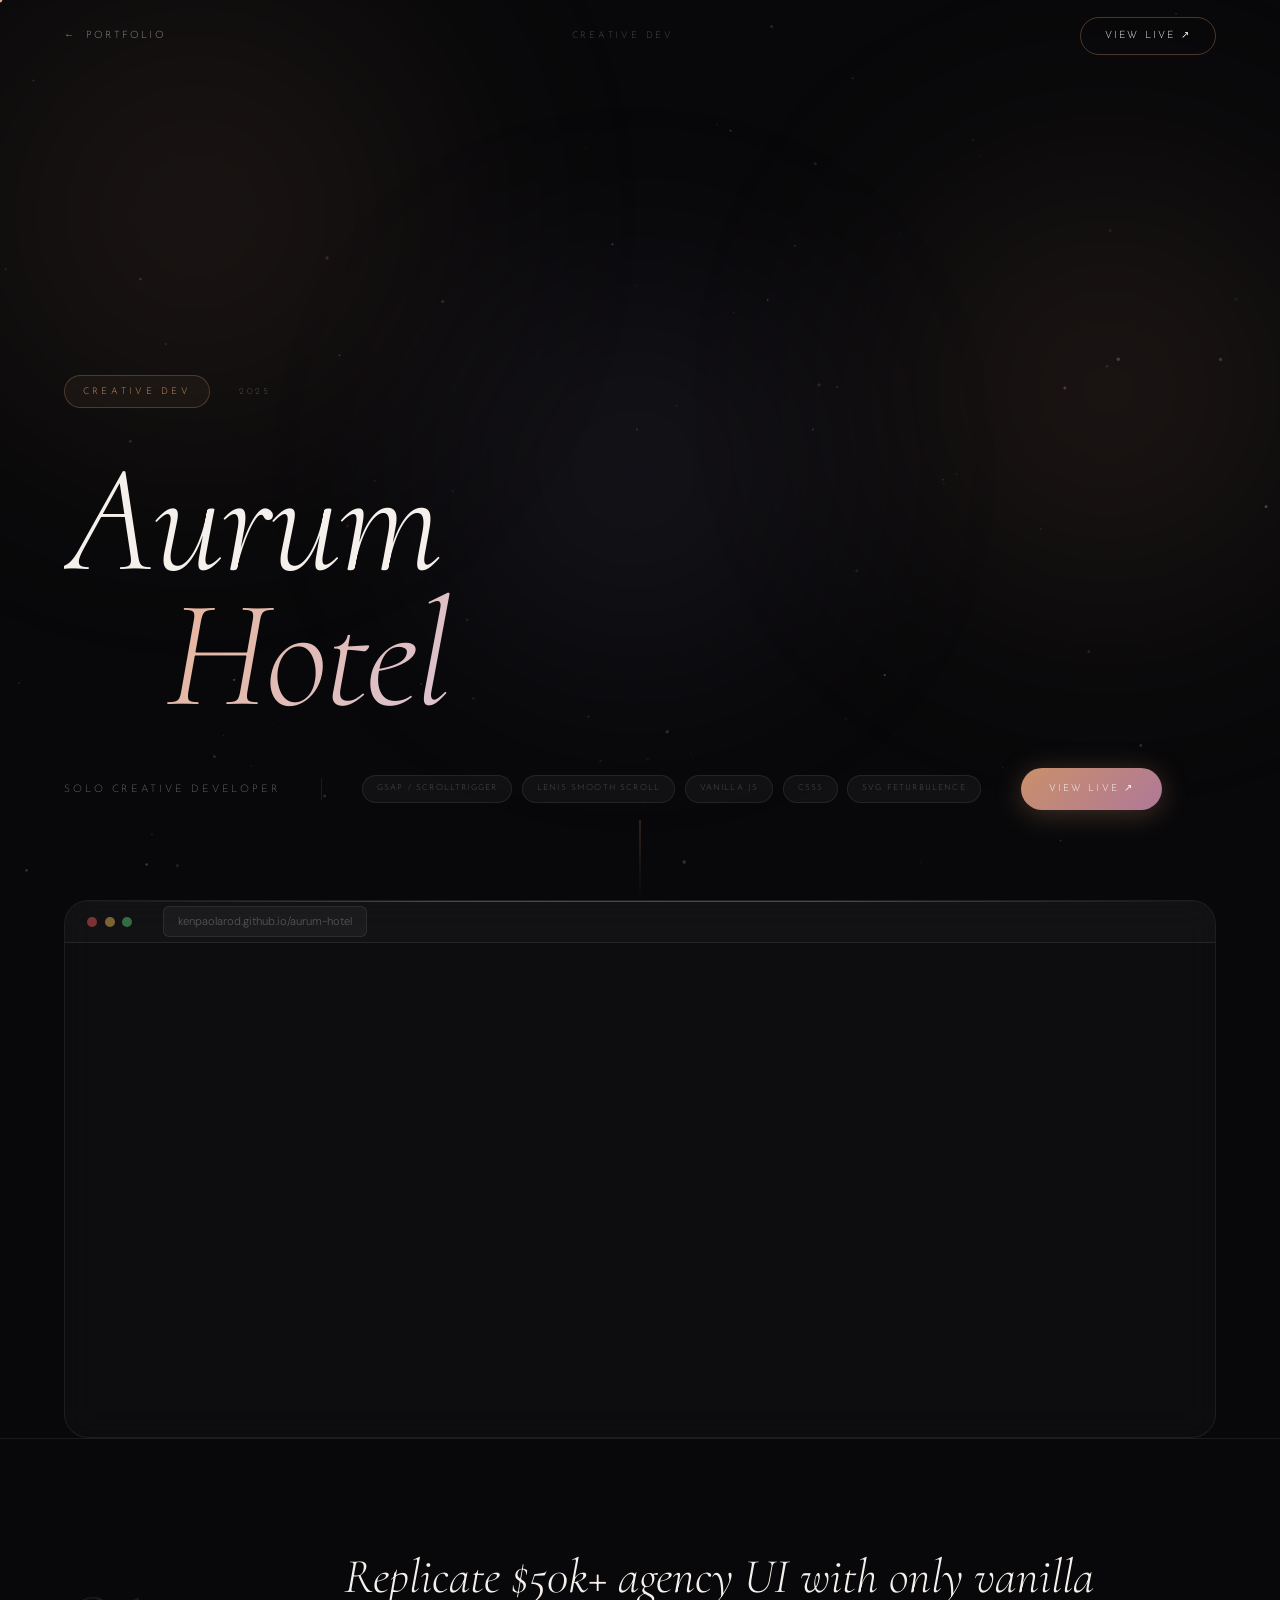
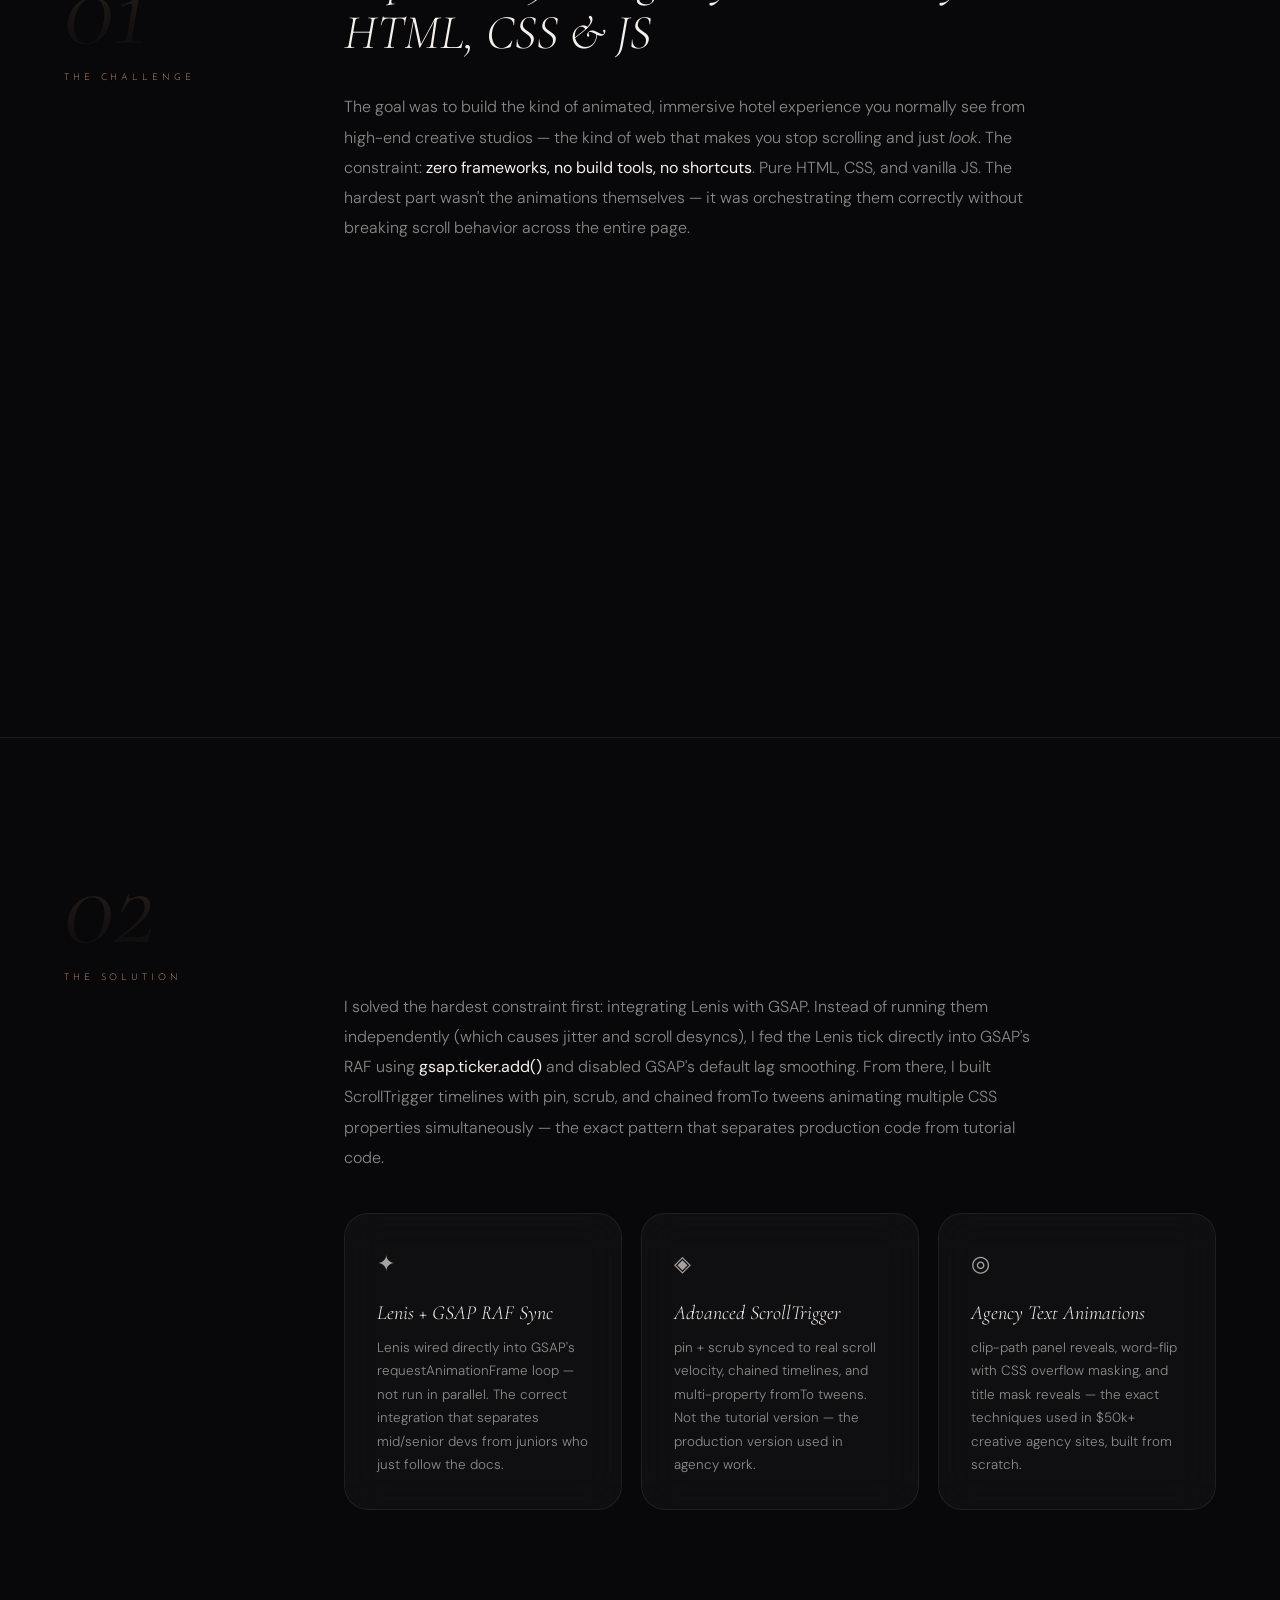
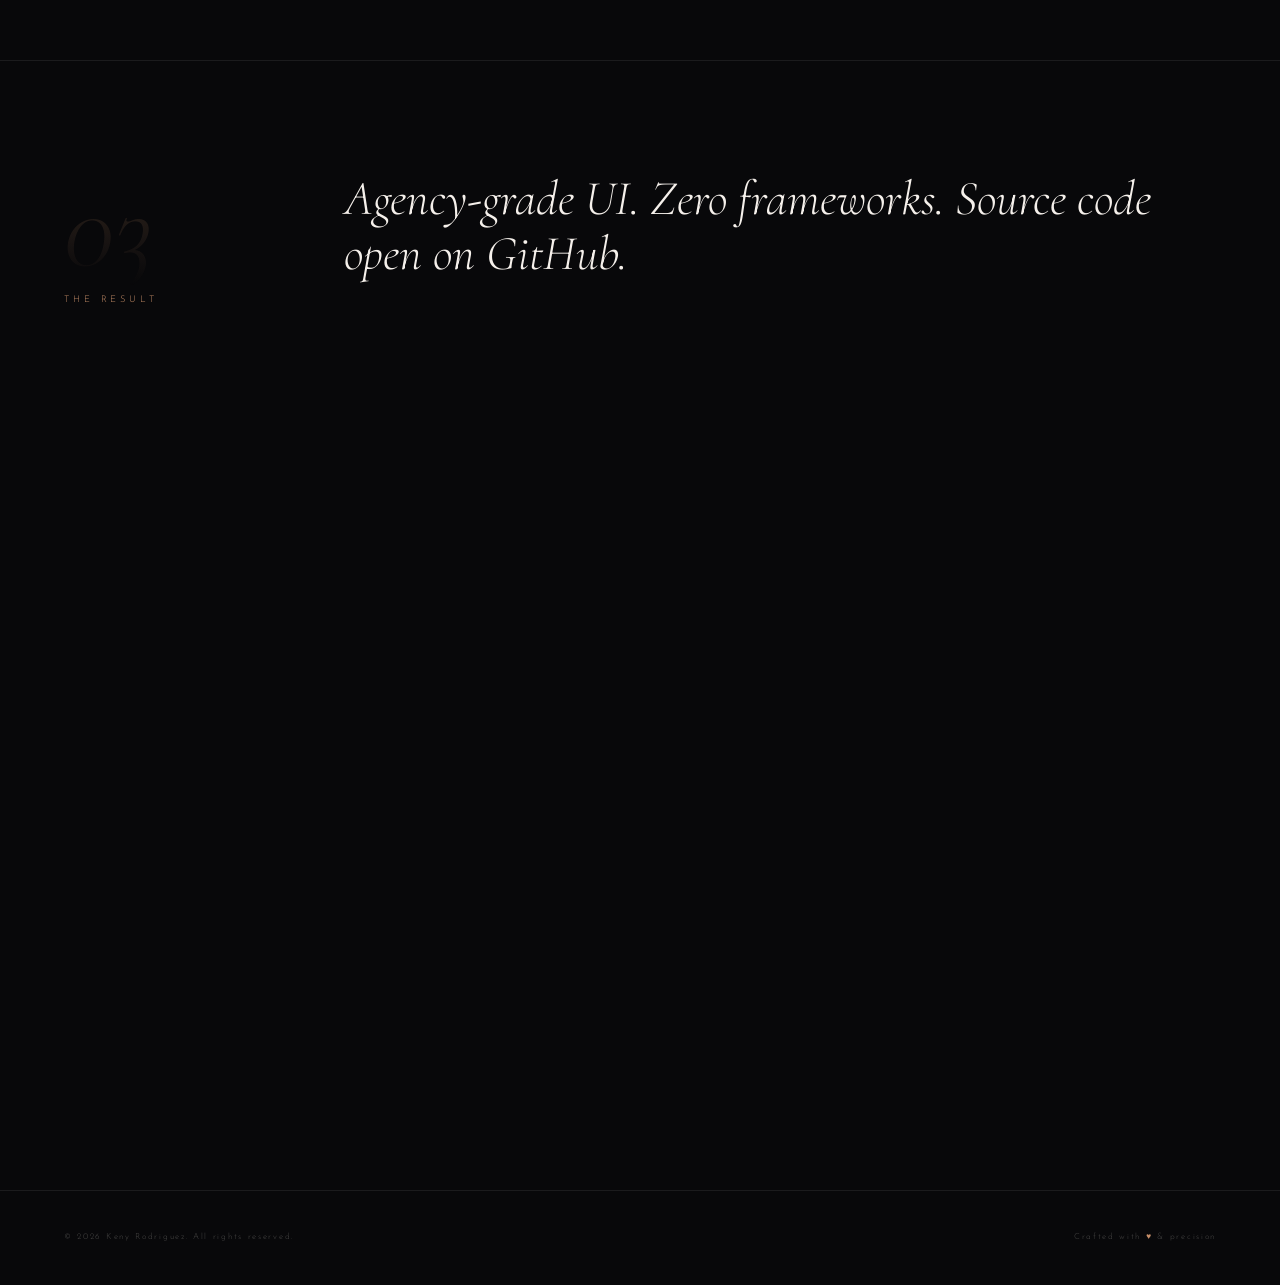
==== project.html @ df0fa55d "Initial commit" ====
<!DOCTYPE html>
<html lang="en">
<head>
  <meta charset="UTF-8" />
  <meta name="viewport" content="width=device-width, initial-scale=1.0" />
  <title>Case Study — Keny Rodriguez</title>
  <link rel="preconnect" href="https://fonts.googleapis.com" />
  <link rel="preconnect" href="https://fonts.gstatic.com" crossorigin />
  <link href="https://fonts.googleapis.com/css2?family=Cormorant:ital,wght@0,300;0,400;1,300;1,400;1,500;1,600&family=Josefin+Sans:wght@100;200;300;400;600&family=DM+Sans:ital,opsz,wght@0,9..40,300;0,9..40,400;0,9..40,500;1,9..40,300&display=swap" rel="stylesheet" />
  <style>
    /* ─── TOKENS ─── */
    :root {
      --bg:           #08080A;
      --bg-2:         #0E0E11;
      --surface:      rgba(255,255,255,0.04);
      --border:       rgba(255,255,255,0.08);
      --border-gold:  rgba(201,144,106,0.35);
      --border-lav:   rgba(184,169,217,0.25);
      --rose:         #C9906A;
      --rose-light:   #E8B49A;
      --lavender:     #B8A9D9;
      --lavender-light:#D4CCEF;
      --ivory:        #FAF7F4;
      --text-1:       #F5F0EB;
      --text-2:       rgba(245,240,235,0.55);
      --text-3:       rgba(245,240,235,0.28);
      --f-display:    'Cormorant', serif;
      --f-ui:         'Josefin Sans', sans-serif;
      --f-body:       'DM Sans', sans-serif;
      --ease:         cubic-bezier(0.25, 0.46, 0.45, 0.94);
      --ease-out:     cubic-bezier(0.22, 1, 0.36, 1);
      --radius-md:    16px;
      --radius-lg:    24px;
      --radius-xl:    40px;
      /* overridden per project by JS */
      --accent:       #C9906A;
      --accent-rgb:   201,144,106;
    }

    /* ─── RESET ─── */
    *, *::before, *::after { margin:0; padding:0; box-sizing:border-box; }
    html { scroll-behavior:smooth; scroll-padding-top:80px; }
    body {
      background: var(--bg); color: var(--text-1);
      font-family: var(--f-body); font-weight: 300;
      line-height: 1.65; overflow-x: hidden; cursor: none;
    }
    ::selection { background: rgba(var(--accent-rgb),0.25); color: var(--ivory); }

    /* ─── CURSOR ─── */
    @media (max-width:768px) { body { cursor:auto; } #cursorTrail { display:none; } }

    /* ─── AURORA ─── */
    .aurora { position:fixed; inset:0; z-index:0; pointer-events:none; overflow:hidden; }
    .blob { position:absolute; border-radius:50%; filter:blur(130px); opacity:0.28; will-change:transform; }
    .blob-1 { width:700px; height:700px; top:-15%; left:-12%; animation:float1 28s ease-in-out infinite; }
    .blob-2 { width:600px; height:600px; top:10%; right:-10%; opacity:0.2; animation:float2 34s ease-in-out infinite; }
    .blob-3 { width:500px; height:500px; bottom:20%; left:30%; opacity:0.18; animation:float3 22s ease-in-out infinite; }
    @keyframes float1 { 0%,100%{transform:translate(0,0) scale(1)} 33%{transform:translate(60px,-80px) scale(1.08)} 66%{transform:translate(-40px,55px) scale(0.94)} }
    @keyframes float2 { 0%,100%{transform:translate(0,0) scale(1)} 40%{transform:translate(-70px,45px) scale(1.1)} 70%{transform:translate(45px,-60px) scale(0.97)} }
    @keyframes float3 { 0%,100%{transform:translate(0,0) scale(1)} 50%{transform:translate(55px,70px) scale(1.05)} }

    /* ─── PARTICLES ─── */
    #pcv { position:fixed; inset:0; z-index:1; pointer-events:none; }

    /* ─── NAV ─── */
    nav {
      position:fixed; top:0; left:0; right:0; z-index:900;
      padding:0 5%; height:72px;
      display:flex; align-items:center; justify-content:space-between;
      transition:background 0.4s, backdrop-filter 0.4s;
    }
    nav.scrolled {
      background:rgba(8,8,10,0.78); backdrop-filter:blur(22px); -webkit-backdrop-filter:blur(22px);
      border-bottom:1px solid var(--border);
    }
    .nav-back {
      font-family:var(--f-ui); font-size:0.63rem; font-weight:300;
      letter-spacing:0.22em; text-transform:uppercase;
      color:var(--text-2); text-decoration:none;
      display:flex; align-items:center; gap:0.6rem;
      transition:color 0.25s;
    }
    .nav-back:hover { color:var(--text-1); }
    .nav-back::before { content:'←'; transition:transform 0.25s; }
    .nav-back:hover::before { transform:translateX(-4px); }
    .nav-tag { font-family:var(--f-ui); font-size:0.58rem; font-weight:300; letter-spacing:0.3em; text-transform:uppercase; color:var(--text-3); }
    .nav-live {
      font-family:var(--f-ui); font-size:0.63rem; font-weight:300;
      letter-spacing:0.22em; text-transform:uppercase;
      color:var(--text-1); text-decoration:none;
      padding:10px 24px; border:1px solid var(--border-gold); border-radius:40px;
      transition:all 0.25s; background:transparent;
    }
    .nav-live:hover { background:rgba(var(--accent-rgb),0.1); border-color:var(--accent); box-shadow:0 0 24px rgba(var(--accent-rgb),0.2); }

    /* ─── SHARED ─── */
    @keyframes fu { to { opacity:1; transform:translateY(0); } }
    @keyframes su { to { opacity:1; transform:translateY(0); } }
    .reveal { opacity:0; transform:translateY(44px); transition:opacity 0.85s var(--ease-out), transform 0.85s var(--ease-out); }
    .reveal.in { opacity:1; transform:translateY(0); }

    /* ─── PROJECT HERO ─── */
    #proj-hero {
      position:relative; z-index:2;
      min-height:100vh; display:flex; flex-direction:column; justify-content:flex-end;
      padding:140px 5% 90px; overflow:hidden;
    }
    .ph-meta {
      display:flex; align-items:center; gap:1.8rem; margin-bottom:2.8rem;
      opacity:0; transform:translateY(16px);
      animation:fu 0.7s 0.3s var(--ease-out) forwards;
    }
    .ph-tag {
      font-family:var(--f-ui); font-size:0.58rem; font-weight:300;
      letter-spacing:0.35em; text-transform:uppercase; color:var(--accent);
      padding:8px 18px; border:1px solid rgba(var(--accent-rgb),0.3);
      border-radius:40px; background:rgba(var(--accent-rgb),0.06);
    }
    .ph-year { font-family:var(--f-ui); font-size:0.58rem; font-weight:300; letter-spacing:0.3em; text-transform:uppercase; color:var(--text-3); }
    .ph-title {
      font-family:var(--f-display); font-style:italic; font-weight:300;
      font-size:clamp(4rem, 12vw, 11rem); line-height:0.88; letter-spacing:-0.02em;
      overflow:hidden; margin-bottom:2.8rem;
    }
    .ph-tl {
      display:block; opacity:0; transform:translateY(105%);
      animation:su 0.95s var(--ease-out) forwards;
    }
    .ph-tl:nth-child(1) { animation-delay:0.45s; }
    .ph-tl:nth-child(2) {
      animation-delay:0.62s;
      margin-left:clamp(2rem, 8vw, 8rem);
      background:linear-gradient(125deg, var(--rose-light) 0%, var(--lavender-light) 50%, var(--ivory) 100%);
      -webkit-background-clip:text; -webkit-text-fill-color:transparent; background-clip:text;
    }
    .ph-footer {
      display:flex; align-items:center; gap:2.5rem; flex-wrap:wrap;
      opacity:0; animation:fu 0.7s 1s var(--ease-out) forwards;
    }
    .ph-role { font-family:var(--f-ui); font-size:0.65rem; font-weight:200; letter-spacing:0.28em; text-transform:uppercase; color:var(--text-2); }
    .ph-sep  { width:1px; height:22px; background:var(--border); flex-shrink:0; }
    .ph-techs { display:flex; gap:0.6rem; flex-wrap:wrap; }
    .ph-techs span {
      font-family:var(--f-ui); font-size:0.52rem; letter-spacing:0.14em; text-transform:uppercase;
      padding:6px 14px; border:1px solid var(--border); border-radius:20px;
      color:var(--text-3); background:var(--surface);
    }
    .ph-cta {
      font-family:var(--f-ui); font-size:0.6rem; font-weight:300;
      letter-spacing:0.22em; text-transform:uppercase;
      text-decoration:none; padding:13px 28px; border-radius:40px;
      background:linear-gradient(135deg, var(--rose) 0%, #B07898 100%);
      color:var(--ivory); border:none; cursor:pointer;
      box-shadow:0 4px 28px rgba(var(--accent-rgb),0.3);
      transition:all 0.3s; position:relative; overflow:hidden;
    }
    .ph-cta::before { content:''; position:absolute; inset:0; background:linear-gradient(135deg, var(--rose-light), var(--lavender)); opacity:0; transition:opacity 0.3s; }
    .ph-cta:hover::before { opacity:1; }
    .ph-cta:hover { transform:translateY(-3px); box-shadow:0 10px 44px rgba(var(--accent-rgb),0.45); }
    .ph-cta span { position:relative; z-index:1; }
    .ph-scroll-line {
      position:absolute; bottom:0; left:50%; transform:translateX(-50%);
      width:1px; height:80px; background:linear-gradient(to bottom, rgba(var(--accent-rgb),0.4), transparent);
    }

    /* ─── VISUAL SHOWCASE ─── */
    .proj-visual {
      position:relative; z-index:2;
      margin:0 5%; border-radius:var(--radius-lg);
      overflow:hidden; border:1px solid rgba(255,255,255,0.07);
      background:rgba(255,255,255,0.025); backdrop-filter:blur(16px);
      height:clamp(280px, 42vw, 560px);
    }
    .proj-visual::before {
      content:''; position:absolute; top:0; left:0; right:0; height:1px;
      background:linear-gradient(90deg, transparent, rgba(var(--accent-rgb),0.4), rgba(184,169,217,0.35), transparent);
    }
    .pv-chrome {
      position:absolute; top:0; left:0; right:0; height:42px;
      border-bottom:1px solid var(--border);
      display:flex; align-items:center; padding:0 1.4rem; gap:0.45rem;
      background:rgba(255,255,255,0.02);
    }
    .pv-dot { width:10px; height:10px; border-radius:50%; flex-shrink:0; }
    .pv-dot:nth-child(1) { background:rgba(255,92,92,0.45); }
    .pv-dot:nth-child(2) { background:rgba(255,200,92,0.45); }
    .pv-dot:nth-child(3) { background:rgba(92,220,130,0.45); }
    .pv-url {
      margin-left:1.5rem; background:rgba(255,255,255,0.04); border:1px solid var(--border);
      border-radius:6px; padding:5px 14px;
      font-family:var(--f-body); font-size:0.7rem; color:var(--text-3); min-width:200px;
    }
    .pv-content {
      position:absolute; inset:0; top:42px;
      display:flex; align-items:center; justify-content:center; padding:2rem;
      overflow:hidden;
    }
    .pv-content:has(img) { padding:0; align-items:flex-start; }
    .pv-content img {
      width:100%; height:100%;
      object-fit:cover; object-position:center 0%;
      display:block;
      animation:pv-scroll 10s cubic-bezier(0.45,0,0.55,1) 1.8s infinite alternate;
    }
    @keyframes pv-scroll {
      0%,12%  { object-position:center 0%; }
      88%,100% { object-position:center 100%; }
    }

    /* ─── CASE SECTIONS ─── */
    .case-section {
      position:relative; z-index:2;
      padding:110px 5%;
      display:grid; grid-template-columns:200px 1fr;
      gap:5rem; align-items:start;
      border-top:1px solid var(--border);
    }
    .cs-aside { position:sticky; top:100px; }
    .cs-num {
      font-family:var(--f-display); font-style:italic; font-weight:300;
      font-size:clamp(5rem, 9vw, 9rem); line-height:1;
      background:linear-gradient(180deg, rgba(var(--accent-rgb),0.22) 0%, transparent 100%);
      -webkit-background-clip:text; -webkit-text-fill-color:transparent; background-clip:text;
      user-select:none;
    }
    .cs-lbl {
      font-family:var(--f-ui); font-size:0.58rem; font-weight:300;
      letter-spacing:0.42em; text-transform:uppercase; color:var(--accent);
      margin-top:0.4rem;
    }
    .cs-headline {
      font-family:var(--f-display); font-style:italic; font-weight:300;
      font-size:clamp(1.9rem, 3.8vw, 3.2rem); line-height:1.15;
      margin-bottom:2rem;
    }
    .cs-text {
      font-size:1rem; line-height:1.88; color:var(--text-2);
      margin-bottom:2.5rem; max-width:700px;
    }
    .cs-text strong { color:var(--text-1); font-weight:400; }

    /* Pain point list */
    .cs-points { list-style:none; display:flex; flex-direction:column; gap:1rem; margin-bottom:2.5rem; }
    .cs-points li {
      display:flex; align-items:flex-start; gap:1rem;
      padding:1.2rem 1.5rem;
      background:rgba(255,255,255,0.025); border:1px solid var(--border);
      border-radius:var(--radius-md);
      font-size:0.9rem; color:var(--text-2); line-height:1.65;
      transition:border-color 0.25s, background 0.25s;
    }
    .cs-points li:hover { border-color:rgba(var(--accent-rgb),0.2); background:rgba(var(--accent-rgb),0.03); }
    .cs-points li::before { content:'✦'; color:var(--accent); font-size:0.5rem; flex-shrink:0; margin-top:0.4rem; opacity:0.65; }

    /* Solution cards */
    .cs-cards { display:grid; grid-template-columns:repeat(3,1fr); gap:1.2rem; margin-bottom:2.5rem; }
    .cs-card {
      background:rgba(255,255,255,0.03); backdrop-filter:blur(20px);
      border:1px solid rgba(255,255,255,0.07);
      border-radius:var(--radius-lg); padding:2rem;
      position:relative; overflow:hidden;
      transition:border-color 0.35s, box-shadow 0.35s, transform 0.35s;
      transform-style:preserve-3d; will-change:transform;
    }
    .cs-card::before {
      content:''; position:absolute; top:0; left:0; right:0; height:1px;
      background:linear-gradient(90deg, transparent, rgba(var(--accent-rgb),0.35), transparent);
      opacity:0; transition:opacity 0.35s;
    }
    .cs-card:hover::before { opacity:1; }
    .cs-card:hover { border-color:rgba(var(--accent-rgb),0.22); box-shadow:0 20px 56px rgba(0,0,0,0.35), 0 0 30px rgba(var(--accent-rgb),0.05); }
    .cs-card-ico { font-size:1.4rem; margin-bottom:1.1rem; display:block; opacity:0.65; }
    .cs-card-title { font-family:var(--f-display); font-style:italic; font-weight:300; font-size:1.25rem; margin-bottom:0.7rem; line-height:1.2; }
    .cs-card-txt { font-size:0.84rem; color:var(--text-2); line-height:1.75; }

    /* Result stats */
    .cs-stats { display:grid; grid-template-columns:repeat(3,1fr); gap:1.2rem; margin-bottom:2.5rem; }
    .cs-stat {
      background:rgba(255,255,255,0.03); backdrop-filter:blur(20px);
      border:1px solid rgba(var(--accent-rgb),0.14);
      border-radius:var(--radius-lg); padding:2.5rem 2rem; text-align:center;
      position:relative; overflow:hidden;
      transition:border-color 0.35s, box-shadow 0.35s, transform 0.35s;
      transform-style:preserve-3d; will-change:transform;
    }
    .cs-stat::before {
      content:''; position:absolute; top:0; left:20%; right:20%; height:1px;
      background:linear-gradient(90deg, transparent, rgba(var(--accent-rgb),0.5), transparent);
    }
    .cs-stat:hover { border-color:rgba(var(--accent-rgb),0.32); box-shadow:0 16px 50px rgba(var(--accent-rgb),0.1); }
    .cs-stat-n {
      font-family:var(--f-display); font-style:italic; font-weight:300;
      font-size:clamp(2.6rem, 5vw, 4.5rem); line-height:1; display:block; margin-bottom:0.5rem;
      background:linear-gradient(135deg, var(--rose-light), var(--lavender));
      -webkit-background-clip:text; -webkit-text-fill-color:transparent; background-clip:text;
    }
    .cs-stat-l { font-family:var(--f-ui); font-size:0.54rem; font-weight:300; letter-spacing:0.26em; text-transform:uppercase; color:var(--text-3); }
    .cs-stat-desc { font-size:0.82rem; color:var(--text-2); line-height:1.65; margin-top:1rem; }

    /* ─── NEXT PROJECT ─── */
    #next-proj {
      position:relative; z-index:2; padding:80px 5%;
      border-top:1px solid var(--border);
      display:flex; align-items:center; justify-content:space-between; gap:2rem;
    }
    .np-lbl { font-family:var(--f-ui); font-size:0.56rem; font-weight:300; letter-spacing:0.4em; text-transform:uppercase; color:var(--text-3); margin-bottom:0.8rem; }
    .np-title { font-family:var(--f-display); font-style:italic; font-weight:300; font-size:clamp(2rem, 4.5vw, 3.8rem); line-height:1.1; }
    .np-btn {
      font-family:var(--f-ui); font-size:0.6rem; font-weight:300;
      letter-spacing:0.22em; text-transform:uppercase;
      text-decoration:none; padding:14px 30px; border-radius:40px;
      border:1px solid var(--border-gold); color:var(--text-1);
      white-space:nowrap; transition:all 0.25s; background:transparent;
      display:flex; align-items:center; gap:0.7rem;
    }
    .np-btn::after { content:'→'; transition:transform 0.25s; }
    .np-btn:hover { background:rgba(var(--accent-rgb),0.1); box-shadow:0 0 28px rgba(var(--accent-rgb),0.2); }
    .np-btn:hover::after { transform:translateX(5px); }

    /* ─── FOOTER ─── */
    footer { position:relative; z-index:2; border-top:1px solid var(--border); padding:2.5rem 5%; display:flex; align-items:center; justify-content:space-between; }
    .ft { font-family:var(--f-ui); font-size:0.53rem; letter-spacing:0.2em; color:var(--text-3); }
    .ft-heart { color:var(--rose); }

    /* ─── RESPONSIVE ─── */
    @media(max-width:1024px) { .cs-cards { grid-template-columns:1fr 1fr; } }
    @media(max-width:768px) {
      body { cursor:auto; }
      .c-dot, .c-ring { display:none; }
      .case-section { grid-template-columns:1fr; gap:2rem; padding:80px 6%; }
      .cs-aside { position:static; display:flex; align-items:baseline; gap:1.2rem; }
      .cs-lbl { margin-top:0; }
      .cs-cards { grid-template-columns:1fr; }
      .cs-stats { grid-template-columns:1fr 1fr; }
      #next-proj { flex-direction:column; align-items:flex-start; }
      .proj-visual { margin:0 4%; height:clamp(200px, 52vw, 380px); }
      #proj-hero { padding:120px 6% 80px; }
      .ph-footer { flex-direction:column; align-items:flex-start; gap:1.5rem; }
      .ph-sep { display:none; }
      .nav-tag { display:none; }
      footer { flex-direction:column; gap:0.8rem; text-align:center; }
    }
    @media(max-width:480px) {
      .cs-stats { grid-template-columns:1fr; }
      .cs-cards { grid-template-columns:1fr; }
    }
  </style>
</head>
<body>

  <canvas class="cursor-trail" id="cursorTrail" style="position:fixed;inset:0;width:100vw;height:100vh;pointer-events:none;z-index:10000;"></canvas>

  <div class="aurora">
    <div class="blob blob-1" id="ablob1" style="background:radial-gradient(circle,#7B5EA7 0%,transparent 65%)"></div>
    <div class="blob blob-2" style="background:radial-gradient(circle,#C9906A 0%,transparent 65%)"></div>
    <div class="blob blob-3" style="background:radial-gradient(circle,#B8A9D9 0%,transparent 65%)"></div>
  </div>

  <canvas id="pcv"></canvas>

  <nav id="nav">
    <a href="index.html" class="nav-back">Portfolio</a>
    <span class="nav-tag" id="navTag">Case Study</span>
    <a href="#" class="nav-live" id="navLive" target="_blank">View Live ↗</a>
  </nav>

  <!-- Hero -->
  <section id="proj-hero">
    <div class="ph-meta">
      <span class="ph-tag" id="phTag"></span>
      <span class="ph-year" id="phYear"></span>
    </div>
    <h1 class="ph-title" id="phTitle"></h1>
    <div class="ph-footer">
      <span class="ph-role" id="phRole"></span>
      <div class="ph-sep"></div>
      <div class="ph-techs" id="phTechs"></div>
      <a href="#" class="ph-cta" id="phCta" target="_blank"><span>View Live ↗</span></a>
    </div>
    <div class="ph-scroll-line"></div>
  </section>

  <!-- Visual showcase -->
  <div class="proj-visual reveal">
    <div class="pv-chrome">
      <div class="pv-dot"></div>
      <div class="pv-dot"></div>
      <div class="pv-dot"></div>
      <span class="pv-url" id="pvUrl"></span>
    </div>
    <div class="pv-content" id="pvContent"></div>
  </div>

  <!-- 01 El Reto -->
  <section class="case-section">
    <div class="cs-aside reveal">
      <div class="cs-num">01</div>
      <div class="cs-lbl">The Challenge</div>
    </div>
    <div>
      <h2 class="cs-headline reveal" id="retoH"></h2>
      <p  class="cs-text reveal"    id="retoT" style="transition-delay:.12s"></p>
      <ul class="cs-points reveal"  id="retoP" style="transition-delay:.22s"></ul>
    </div>
  </section>

  <!-- 02 La Solución -->
  <section class="case-section">
    <div class="cs-aside reveal" style="transition-delay:.05s">
      <div class="cs-num">02</div>
      <div class="cs-lbl">The Solution</div>
    </div>
    <div>
      <h2 class="cs-headline reveal" id="solH"></h2>
      <p  class="cs-text reveal"    id="solT" style="transition-delay:.12s"></p>
      <div class="cs-cards reveal"  id="solC" style="transition-delay:.22s"></div>
    </div>
  </section>

  <!-- 03 El Resultado -->
  <section class="case-section">
    <div class="cs-aside reveal" style="transition-delay:.05s">
      <div class="cs-num">03</div>
      <div class="cs-lbl">The Result</div>
    </div>
    <div>
      <h2 class="cs-headline reveal" id="resH"></h2>
      <p  class="cs-text reveal"    id="resT" style="transition-delay:.12s"></p>
      <div class="cs-stats reveal"  id="resS" style="transition-delay:.22s"></div>
    </div>
  </section>

  <!-- Next project -->
  <section id="next-proj" class="reveal">
    <div>
      <p class="np-lbl">Next Project</p>
      <h3 class="np-title" id="npTitle"></h3>
    </div>
    <a href="#" class="np-btn" id="npBtn">View Project</a>
  </section>

  <footer>
    <p class="ft">© 2026 Keny Rodriguez. All rights reserved.</p>
    <p class="ft">Crafted with <span class="ft-heart">♥</span> &amp; precision</p>
  </footer>

<script>
/* ── Cursor Trail ── */
const trailCanvas=document.getElementById('cursorTrail');
const tctx=trailCanvas.getContext('2d',{alpha:true});
let TW,TH;
function resizeTrail(){const dpr=window.devicePixelRatio||1;TW=window.innerWidth;TH=window.innerHeight;trailCanvas.width=TW*dpr;trailCanvas.height=TH*dpr;trailCanvas.style.width=TW+'px';trailCanvas.style.height=TH+'px';tctx.scale(dpr,dpr);}
resizeTrail();window.addEventListener('resize',resizeTrail);
const TC={length:55,colorBase:[232,180,154],colorEnd:[184,169,217],alphaBase:0.92,alphaEnd:0,maxWidth:4.5,minWidth:0.3,damping:0.62,speedMax:520,speedSmoothing:0.18};
let curX=-300,curY=-300,prevX=-300,prevY=-300,lastT=0,smoothSpd=0,isHover=false;
const chain=Array.from({length:TC.length},()=>({x:-300,y:-300}));
document.addEventListener('mousemove',e=>{curX=e.clientX;curY=e.clientY;});
function lerp(a,b,t){return a+(b-a)*t;}
function lerpCol(c1,c2,t){return[c1[0]+(c2[0]-c1[0])*t|0,c1[1]+(c2[1]-c1[1])*t|0,c1[2]+(c2[2]-c1[2])*t|0];}
;(function drawTrail(ts){requestAnimationFrame(drawTrail);
const dt=Math.min(ts-lastT,50);lastT=ts;
const dx=curX-prevX,dy=curY-prevY;
const rawSpd=dt>0?Math.sqrt(dx*dx+dy*dy)/(dt/1000):0;
smoothSpd=lerp(smoothSpd,Math.min(rawSpd,TC.speedMax),TC.speedSmoothing);
const spdT=smoothSpd/TC.speedMax;
prevX=curX;prevY=curY;
chain[0].x=lerp(chain[0].x,curX,0.38);chain[0].y=lerp(chain[0].y,curY,0.38);
for(let i=1;i<TC.length;i++){const f=Math.pow(TC.damping,i*0.06)*0.38;chain[i].x=lerp(chain[i].x,chain[i-1].x,Math.max(f,0.04));chain[i].y=lerp(chain[i].y,chain[i-1].y,Math.max(f,0.04));}
tctx.clearRect(0,0,TW,TH);
for(let i=0;i<TC.length-1;i++){const t=i/(TC.length-1);const col=lerpCol(TC.colorBase,TC.colorEnd,t);const a=TC.alphaBase*(1-t)*(1-t);const w=lerp(TC.maxWidth+spdT*3,TC.minWidth,t);tctx.beginPath();tctx.moveTo(chain[i].x,chain[i].y);tctx.lineTo(chain[i+1].x,chain[i+1].y);tctx.strokeStyle=`rgba(${col[0]},${col[1]},${col[2]},${a.toFixed(3)})`;tctx.lineWidth=isHover?w*1.6:w;tctx.lineCap='round';tctx.lineJoin='round';tctx.stroke();}
const dotR=isHover?5:3.5;tctx.beginPath();tctx.arc(chain[0].x,chain[0].y,dotR,0,Math.PI*2);tctx.fillStyle=`rgba(${TC.colorBase[0]},${TC.colorBase[1]},${TC.colorBase[2]},0.95)`;tctx.fill();
})();

/* ── Particles ── */
const pcv=document.getElementById('pcv'),ctx=pcv.getContext('2d');
let W,H,pts=[];
function rsz(){W=pcv.width=window.innerWidth;H=pcv.height=window.innerHeight;}rsz();window.addEventListener('resize',rsz);
class Pt{constructor(){this.r()}r(){this.x=Math.random()*W;this.y=Math.random()*H;this.sz=Math.random()*1.4+0.4;this.vx=(Math.random()-.5)*.22;this.vy=(Math.random()-.5)*.22;this.op=Math.random()*.28+.07;this.c=Math.random()>.5?`rgba(201,144,106,${this.op})`:`rgba(184,169,217,${this.op})`;}tick(){this.x+=this.vx;this.y+=this.vy;if(this.x<0||this.x>W||this.y<0||this.y>H)this.r();}draw(){ctx.beginPath();ctx.arc(this.x,this.y,this.sz,0,Math.PI*2);ctx.fillStyle=this.c;ctx.fill();}}
for(let i=0;i<75;i++)pts.push(new Pt());
;(function L(){ctx.clearRect(0,0,W,H);pts.forEach(p=>{p.tick();p.draw();});requestAnimationFrame(L);})();

/* ── Nav scroll ── */
const nav=document.getElementById('nav');
window.addEventListener('scroll',()=>nav.classList.toggle('scrolled',window.scrollY>50));

/* ── Scroll reveal ── */
const revObs=new IntersectionObserver(entries=>{entries.forEach(e=>{if(e.isIntersecting)e.target.classList.add('in');});},{threshold:0.08,rootMargin:'0px 0px -50px 0px'});
document.querySelectorAll('.reveal').forEach(el=>revObs.observe(el));

/* ── 3D tilt on cards & stats ── */
document.addEventListener('mousemove',e=>{
  document.querySelectorAll('.cs-card,.cs-stat').forEach(card=>{
    const r=card.getBoundingClientRect();
    if(e.clientX>=r.left&&e.clientX<=r.right&&e.clientY>=r.top&&e.clientY<=r.bottom){
      const rx_=((e.clientY-r.top-r.height/2)/(r.height/2))*-5;
      const ry_=((e.clientX-r.left-r.width/2)/(r.width/2))*5;
      card.style.transform=`perspective(800px) rotateX(${rx_}deg) rotateY(${ry_}deg) translateZ(4px)`;
    }else{card.style.transform='perspective(800px) rotateX(0) rotateY(0)';}
  });
});

/* ════════════════════════════════════════
   PROJECT DATA
════════════════════════════════════════ */
const DATA = [
  {
    id:'aurum-hotel', tag:'Creative Dev', year:'2025',
    title:['Aurum','Hotel'], role:'Solo Creative Developer',
    tech:['GSAP / ScrollTrigger','Lenis Smooth Scroll','Vanilla JS','CSS3','SVG feTurbulence'],
    live:'https://kenpaolarod.github.io/aurum-hotel/', color:'#C9906A', rgb:'201,144,106',
    pvUrl:'kenpaolarod.github.io/aurum-hotel',
    pvContent:`<iframe src="https://kenpaolarod.github.io/aurum-hotel/" style="width:100%;height:100%;border:none;display:block;" title="Aurum Hotel — Live Preview"></iframe>`,
    reto:{
      headline:'Replicate $50k+ agency UI with only vanilla HTML, CSS & JS',
      text:`The goal was to build the kind of animated, immersive hotel experience you normally see from high-end creative studios — the kind of web that makes you stop scrolling and just <em>look</em>. The constraint: <strong>zero frameworks, no build tools, no shortcuts</strong>. Pure HTML, CSS, and vanilla JS. The hardest part wasn't the animations themselves — it was orchestrating them correctly without breaking scroll behavior across the entire page.`,
      points:[
        'Wire Lenis smooth scroll into GSAP\'s RAF loop — do it wrong and the whole page breaks',
        'Build ScrollTrigger sequences with pin + scrub that stay perfectly synced to scroll velocity',
        'Implement text animations (clip-path reveal, word-flip, mask reveal) at production agency quality',
        'Create a cinematic visual atmosphere — grain, aurora, blur — using only CSS, no image assets',
      ]
    },
    solucion:{
      headline:'Every animation hand-crafted — from the RAF loop to the clip-path mask',
      text:`I solved the hardest constraint first: integrating Lenis with GSAP. Instead of running them independently (which causes jitter and scroll desyncs), I fed the Lenis tick directly into GSAP's RAF using <strong>gsap.ticker.add()</strong> and disabled GSAP's default lag smoothing. From there, I built ScrollTrigger timelines with pin, scrub, and chained fromTo tweens animating multiple CSS properties simultaneously — the exact pattern that separates production code from tutorial code.`,
      cards:[
        {ico:'✦',title:'Lenis + GSAP RAF Sync',txt:'Lenis wired directly into GSAP\'s requestAnimationFrame loop — not run in parallel. The correct integration that separates mid/senior devs from juniors who just follow the docs.'},
        {ico:'◈',title:'Advanced ScrollTrigger',txt:'pin + scrub synced to real scroll velocity, chained timelines, and multi-property fromTo tweens. Not the tutorial version — the production version used in agency work.'},
        {ico:'◎',title:'Agency Text Animations',txt:'clip-path panel reveals, word-flip with CSS overflow masking, and title mask reveals — the exact techniques used in $50k+ creative agency sites, built from scratch.'},
      ]
    },
    resultado:{
      headline:'Agency-grade UI. Zero frameworks. Source code open on GitHub.',
      text:`The live site demonstrates that the most complex frontend interactions don't require React, a Webflow license, or a design system. They require understanding how the browser actually works. Every recruiter or hiring manager can open DevTools and inspect — no node_modules, no build step, no abstraction layer. Just clean, deliberate code that does exactly what it looks like it's doing.`,
      stats:[
        {n:'0',    l:'Frameworks',       desc:'Vanilla HTML, CSS & JS — the browser is the only runtime. No React, no Vue, no Next.js'},
        {n:'100%', l:'Custom Animation', desc:'Every scroll effect, reveal, and transition written by hand — GSAP for orchestration, CSS for atmosphere'},
        {n:'$50k+',l:'Studio Aesthetic', desc:'The visual caliber of agencies that charge this per project — built solo, without a team or a budget'},
      ]
    }
  },
  {
    id:'grocery-landing', tag:'Landing Page', year:'2024',
    title:['Grocery','Delivery'], role:'Designer & Developer',
    tech:['HTML5','CSS3','Flexbox / Grid','Logo Design','GitHub Pages'],
    live:'https://kenpaolarod.github.io/Landing-de-ventas/', color:'#7DB58A', rgb:'125,181,138',
    pvUrl:'kenpaolarod.github.io/Landing-de-ventas',
    pvContent:`<img src="imgs/projects/salesLanding.png" alt="Grocery Delivery landing page screenshot" style="width:100%;height:100%;object-fit:cover;object-position:top;display:block;" />`,
    reto:{
      headline:'Design and build a polished landing page with only HTML & CSS',
      text:`The challenge was to create a complete, professional sales experience for a grocery delivery service using nothing but HTML and CSS — no frameworks, no page builders, no shortcuts. But this project went further: before writing a single line of code, the <strong>logo, brand identity, and color palette</strong> were designed from scratch to give the page a real, cohesive feel.`,
      points:[
        'Build a multi-section sales page using only core HTML & CSS fundamentals',
        'Design a logo and brand identity from scratch before touching any code',
        'Structure every section around real sales-page conversion principles',
        'Deliver a fully responsive experience across mobile, tablet, and desktop',
      ]
    },
    solucion:{
      headline:'Brand identity first, then code — from logo to live site',
      text:`Before writing any markup, I defined the full visual direction: custom logo, color palette, typography, and brand personality. With the identity locked in, I built a multi-section landing page covering every key element of a high-converting sales page — hero with CTA, product category grid, brand trust section, contact form, and footer.`,
      cards:[
        {ico:'✏',title:'Logo & Branding',txt:'Custom logo designed from scratch, along with a full color palette and visual style — all defined before a single line of code was written.'},
        {ico:'◈',title:'Pure CSS Layouts',txt:'Every section structured with Flexbox and Grid — no utility classes, no frameworks. Clean fundamentals from the ground up.'},
        {ico:'◎',title:'Responsive Design',txt:'Mobile-first layout that adapts cleanly across breakpoints, from small phones to wide desktops.'},
      ]
    },
    resultado:{
      headline:'A complete brand and product, live on GitHub Pages',
      text:`The project demonstrates the full range from design to deployment — logo creation, brand identity, front-end fundamentals, and a live published site. It proves that strong visual and technical skills can coexist without relying on any external tools or frameworks.`,
      stats:[
        {n:'6',    l:'Sections Built',   desc:'Hero, Featured Deals, Category Grid, About, Contact Form, and Footer'},
        {n:'0',    l:'Frameworks Used',  desc:'Pure HTML & CSS — no Bootstrap, no Tailwind, no shortcuts'},
        {n:'100%', l:'Custom Design',    desc:'Logo, palette, and brand identity designed entirely from scratch'},
      ]
    }
  },
  {
    id:'medellin-real-estate', tag:'Lead Generation', year:'2024',
    title:['Medellín','Real Estate'], role:'Full-Stack Developer',
    tech:['HTML5','CSS3','JavaScript','PHP','JSON i18n','Google Ads'],
    live:'https://medellinrealestate.com.co/', color:'#C4975A', rgb:'196,151,90',
    pvUrl:'medellinrealestate.com.co',
    pvContent:`<img src="imgs/projects/medellinRealEstate.png" alt="Medellín Real Estate website screenshot" style="width:100%;height:100%;object-fit:cover;object-position:top;display:block;" />`,
    reto:{
      headline:'One site, two audiences — bilingual and built for paid ads',
      text:`The client needed a single website that could serve two completely different audiences simultaneously: Spanish-speaking Colombian buyers and English-speaking international investors, retirees, and expats. On top of that, the site had to be <strong>fast, CMS-free, and optimized for Google Ads</strong> — every section designed to convert paid traffic into real leads.`,
      points:[
        'Bilingual support (EN/ES) without a page reload or third-party translation plugin',
        'No CMS — built lean from scratch to maximize speed and Google Ads Quality Score',
        'Every page section designed around a single conversion goal: contact form or WhatsApp',
        'Property listings needed JavaScript filtering by type without a backend query',
      ]
    },
    solucion:{
      headline:'JSON-based bilingual system, PHP lead capture, built for conversion',
      text:`I built a fully custom multi-page website — no WordPress, no page builder. The bilingual system uses a <strong>JSON translation file + vanilla JavaScript</strong> to swap all page content dynamically without a reload. PHP handles the contact form server-side for reliable lead delivery. Every page was architected around conversion: clear CTAs, a floating WhatsApp button, and fast load times that keep Google Ads cost-per-click low.`,
      cards:[
        {ico:'◈',title:'JSON Bilingual System',txt:'All site copy stored in a JSON file. JS injects content on language toggle — seamless switch between EN and ES with zero page reload.'},
        {ico:'▲',title:'PHP Lead Capture',txt:'Server-side contact form built in PHP for reliable email delivery and lead capture without depending on third-party services.'},
        {ico:'⚡',title:'Google Ads Optimized',txt:'Lean build, fast load times, single-focus CTAs per section — structured to maximize Quality Score and minimize cost-per-lead.'},
      ]
    },
    resultado:{
      headline:'A live, revenue-driving site actively running Google Ads',
      text:`The site is live and running paid campaigns targeting English-speaking audiences outside Colombia — investors, retirees, and expats. With properties ranging from ~720M to ~4.8B COP, every lead captured represents significant business value. The JSON bilingual system scales easily as new listings and pages are added.`,
      stats:[
        {n:'2',   l:'Languages',        desc:'Full EN/ES support with dynamic JSON injection — no reload, no plugin'},
        {n:'0',   l:'CMS Overhead',     desc:'Pure HTML, CSS, JS & PHP — built lean for speed and Google Ads performance'},
        {n:'6',   l:'Property Types',   desc:'JS-filtered listings: Apartment, House, Finca, Lote, Building, Hotel'},
      ]
    }
  },
  {
    id:'crud-todo', tag:'Personal Project', year:'2024',
    title:['To-Do','App'], role:'Solo Developer',
    tech:['HTML5','CSS3','JavaScript','localStorage','GitHub Pages'],
    live:'https://kenpaolarod.github.io/crud-app/', color:'#7B7EC4', rgb:'123,126,196',
    pvUrl:'kenpaolarod.github.io/crud-app',
    pvContent:`<img src="imgs/projects/toDo.png" alt="CRUD To-Do App screenshot" style="width:100%;height:100%;object-fit:cover;object-position:top;display:block;" />`,
    reto:{
      headline:'Master JavaScript fundamentals by building something real',
      text:`The goal was simple but demanding: build a fully functional task management app using <strong>only vanilla JavaScript</strong> — no frameworks, no libraries — covering all four CRUD operations, and make the data persist between browser sessions without any back-end or database.`,
      points:[
        'Implement Create, Read, Update, and Delete with pure DOM manipulation',
        'Persist task data across page reloads and browser closes without a server',
        'Build an inline edit flow that tracks application state cleanly in JS',
        'Validate input and handle edge cases — empty submissions, edit cancellation',
      ]
    },
    solucion:{
      headline:'Full CRUD logic, localStorage persistence, zero dependencies',
      text:`I built a single-page app where users can add tasks, switch them to an inline edit mode, save changes, and delete them. All task data is stored in <strong>localStorage</strong> and reloaded on every visit — the list survives browser refreshes and closed tabs with no server required. Every interaction updates the DOM in real time and syncs to storage instantly.`,
      cards:[
        {ico:'◈',title:'Full CRUD in Vanilla JS',txt:'All four operations — create, read, update, delete — built from scratch with pure DOM manipulation and event listeners.'},
        {ico:'◎',title:'localStorage Persistence',txt:'Tasks are saved to the browser\'s Web Storage API and restored on load — data survives refreshes and closed tabs.'},
        {ico:'▲',title:'Inline Edit Mode',txt:'Tasks switch to an editable state with Update/Cancel controls — clean UX without modals or page reloads.'},
      ]
    },
    resultado:{
      headline:'A tool I actually use — and a proof of JS fundamentals',
      text:`What started as a skills exercise became a daily-use productivity tool. The project demonstrates that strong JavaScript fundamentals — state management, DOM manipulation, event handling, and the Web Storage API — can produce genuinely useful software without a single dependency.`,
      stats:[
        {n:'4',    l:'CRUD Operations',  desc:'Create, Read, Update, Delete — all handled with vanilla JavaScript'},
        {n:'0',    l:'Dependencies',     desc:'No jQuery, no frameworks — all logic written from scratch'},
        {n:'100%', l:'Client-side',      desc:'localStorage persistence — no server, no database, no back-end required'},
      ]
    }
  },
  {
    id:'javken-dashboard', tag:'API Integration', year:'2025',
    title:['Javken','Dashboard'], role:'Solo Developer',
    tech:['HTML5','CSS3','JavaScript','REST API','GitHub Pages'],
    live:'https://kenpaolarod.github.io/dashboard/', color:'#4A9DB5', rgb:'74,157,181',
    pvUrl:'kenpaolarod.github.io/dashboard',
    pvContent:`<img src="imgs/projects/stockMarket.png" alt="Javken Stock Market Dashboard screenshot" style="width:100%;height:100%;object-fit:cover;object-position:top;display:block;" />`,
    reto:{
      headline:'Visualize live financial data without a finance background',
      text:`The challenge was twofold: learn enough about financial markets to know <em>what</em> to display, then figure out <strong>how to fetch, parse, and render real stock data</strong> in a clean, usable interface — all with vanilla JavaScript and a free-tier API enforcing a hard 100 calls/day limit.`,
      points:[
        'Learn financial concepts from scratch: price, change %, market cap, volume, P/E ratio',
        'Work within a 100 API calls/day hard limit on the free plan — every request had to count',
        'Fetch and parse live market data using async/await and the Fetch API',
        'Render interactive charts on card click with no chart library or external dependency',
      ]
    },
    solucion:{
      headline:'Research-first approach: financial literacy before a single line of code',
      text:`Before writing any JavaScript, I spent time understanding what each financial metric actually means and why a trader would care about it. With that foundation, I designed a dashboard that surfaces the right data clearly. API calls are cached in sessionStorage to stay under the 100/day limit, and clicking any stock card renders a price history chart drawn directly to a <strong>Canvas element</strong> — no Chart.js, no dependencies.`,
      cards:[
        {ico:'⚡',title:'Async Data Fetching',txt:'All market data loaded with async/await and the Fetch API — clean promise chains, proper error handling, and loading states throughout.'},
        {ico:'◈',title:'Smart Call Budget',txt:'API requests are cached in sessionStorage and strategically batched to stay under the 100 calls/day free-tier limit without degrading UX.'},
        {ico:'◎',title:'Canvas Chart Rendering',txt:'Interactive price history charts rendered on card click using the HTML Canvas API — no Chart.js, no libraries, pure vanilla code.'},
      ]
    },
    resultado:{
      headline:'A live dashboard that fetches, renders, and respects its limits',
      text:`Javken is a fully functional stock market dashboard that loads live data, renders interactive charts, and fits entirely within a zero-cost free API plan. More than a project, it was a deliberate exercise in learning a new domain, working within real constraints, and building something genuinely useful from scratch.`,
      stats:[
        {n:'100',   l:'Calls / Day',     desc:'Free-tier API budget respected — strategic caching keeps the full dashboard functional'},
        {n:'0',     l:'Dependencies',    desc:'No chart libraries, no frameworks — all rendering done with vanilla JS and Canvas API'},
        {n:'100%',  l:'Domain Research', desc:'Full financial market research phase completed before writing the first line of code'},
      ]
    }
  },
  {
    id:'saredi-jewelry', tag:'E-Commerce', year:'2024',
    title:['Saredi','Jewelry'], role:'WordPress Developer',
    tech:['WordPress','WooCommerce','Elementor','Custom CSS','Facebook Pixel'],
    live:'https://saredijewelry.com/', color:'#D4748A', rgb:'212,116,138',
    pvUrl:'saredijewelry.com',
    pvContent:`<img src="imgs/projects/jewelryStore.png" alt="Saredi Jewelry store screenshot" style="width:100%;height:100%;object-fit:cover;object-position:top;display:block;" />`,
    reto:{
      headline:'Building a luxury store for a Latina brand from scratch',
      text:`Saredi Jewelry carries the names of its founder's grandmother Edith and mother Sara — a tribute to generational strength and feminine elegance. The brand had a clear identity: bold, feminine, and authentically Latina. The challenge was to create an e-commerce store that <strong>reflected that cultural identity and felt premium</strong>, while remaining manageable for an independent small business owner.`,
      points:[
        'The brand had a clear identity but no digital presence to sell from',
        'The catalog needed to be organized by jewelry type with individual category pages',
        'The visual experience had to feel luxurious without being cold — warm, Latina, authentic',
        'The owner needed to manage products and orders independently',
      ]
    },
    solucion:{
      headline:'WordPress + WooCommerce with Latin-luxury identity from start to finish',
      text:`I designed and developed the complete store in WordPress with WooCommerce, using Elementor to build custom layouts on each page. Every design decision reinforces the brand's personality — from the hero headline <em>"You Were Born to Stand Out"</em> to product names like "La Inquebrantable" and "A Night in Medellín" that speak directly to the Latina audience.`,
      cards:[
        {ico:'◈',title:'WooCommerce Setup',txt:'Full store with product pages, cart, checkout, and customer accounts — ready to sell from day 1.'},
        {ico:'✦',title:'CSS Ticker Animation',txt:'Animated free shipping banner built with pure @keyframes — no plugins, zero external dependencies.'},
        {ico:'▲',title:'Brand Identity System',txt:'Color palette, typography, and naming conventions developed together to reflect Latin luxury.'},
      ]
    },
    resultado:{
      headline:'Store ready to sell with a complete identity',
      text:`The store launched with a cohesive visual identity consistent from the homepage to every product detail page. With Facebook Pixel configured and the catalog structured, the brand is ready to scale with paid social campaigns and continue growing independently.`,
      stats:[
        {n:'16+',   l:'Live Products',     desc:'Published across 4 categories: Earrings, Bracelets, Necklaces, and Rings'},
        {n:'4',     l:'Categories',        desc:'With individual landing pages designed by jewelry type'},
        {n:'0',     l:'Animation Plugins', desc:'The animated ticker was built with pure CSS — no third-party dependencies'},
      ]
    }
  },
];

/* ── Read URL param & render ── */
const pid   = new URLSearchParams(window.location.search).get('id') || 'aurora-ui-kit';
const pIdx  = DATA.findIndex(p => p.id === pid);
const proj  = DATA[pIdx] ?? DATA[0];
const next  = DATA[(pIdx + 1) % DATA.length];

/* Apply accent */
document.documentElement.style.setProperty('--accent', proj.color);
document.documentElement.style.setProperty('--accent-rgb', proj.rgb);
document.getElementById('ablob1').style.background = `radial-gradient(circle, ${proj.color}99 0%, transparent 65%)`;

/* Page title */
document.title = `${proj.title.join(' ')} — Keny Rodriguez`;

/* Nav */
document.getElementById('navTag').textContent  = proj.tag;
document.getElementById('navLive').href        = proj.live;

/* Hero */
document.getElementById('phTag').textContent  = proj.tag;
document.getElementById('phYear').textContent = proj.year;
document.getElementById('phTitle').innerHTML  = proj.title.map((t,i) =>
  `<span class="ph-tl" style="animation-delay:${0.45+i*0.17}s${i===1
    ? ';margin-left:clamp(2rem,8vw,8rem);background:linear-gradient(125deg,var(--rose-light) 0%,var(--lavender-light) 50%,var(--ivory) 100%);-webkit-background-clip:text;-webkit-text-fill-color:transparent;background-clip:text'
    : ''}">${t}</span>`
).join('');
document.getElementById('phRole').textContent = proj.role;
proj.tech.forEach(t => {
  const s = document.createElement('span'); s.textContent = t;
  document.getElementById('phTechs').appendChild(s);
});
document.getElementById('phCta').href = proj.live;

/* Visual */
document.getElementById('pvUrl').textContent      = proj.pvUrl;
document.getElementById('pvContent').innerHTML    = proj.pvContent;

/* El Reto */
document.getElementById('retoH').textContent      = proj.reto.headline;
document.getElementById('retoT').innerHTML        = proj.reto.text;
proj.reto.points.forEach(pt => {
  const li = document.createElement('li');
  li.textContent = pt;
  document.getElementById('retoP').appendChild(li);
});

/* La Solución */
document.getElementById('solH').textContent       = proj.solucion.headline;
document.getElementById('solT').innerHTML         = proj.solucion.text;
proj.solucion.cards.forEach(c => {
  const el = document.createElement('div'); el.className = 'cs-card';
  el.innerHTML = `<span class="cs-card-ico">${c.ico}</span><h3 class="cs-card-title">${c.title}</h3><p class="cs-card-txt">${c.txt}</p>`;
  document.getElementById('solC').appendChild(el);
});

/* El Resultado */
document.getElementById('resH').textContent       = proj.resultado.headline;
document.getElementById('resT').innerHTML         = proj.resultado.text;
proj.resultado.stats.forEach(s => {
  const el = document.createElement('div'); el.className = 'cs-stat';
  el.innerHTML = `<span class="cs-stat-n">${s.n}</span><span class="cs-stat-l">${s.l}</span><p class="cs-stat-desc">${s.desc}</p>`;
  document.getElementById('resS').appendChild(el);
});

/* Next project */
document.getElementById('npTitle').textContent = next.title.join(' ');
document.getElementById('npBtn').href          = `project.html?id=${next.id}`;

/* Re-observe dynamically added elements */
document.querySelectorAll('.reveal').forEach(el => revObs.observe(el));

/* Cursor grow on interactive elements */
document.querySelectorAll('a, button, .cs-card, .cs-stat, .cs-points li').forEach(el => {
  el.addEventListener('mouseenter', () => isHover = true);
  el.addEventListener('mouseleave', () => isHover = false);
});
</script>
</body>
</html>
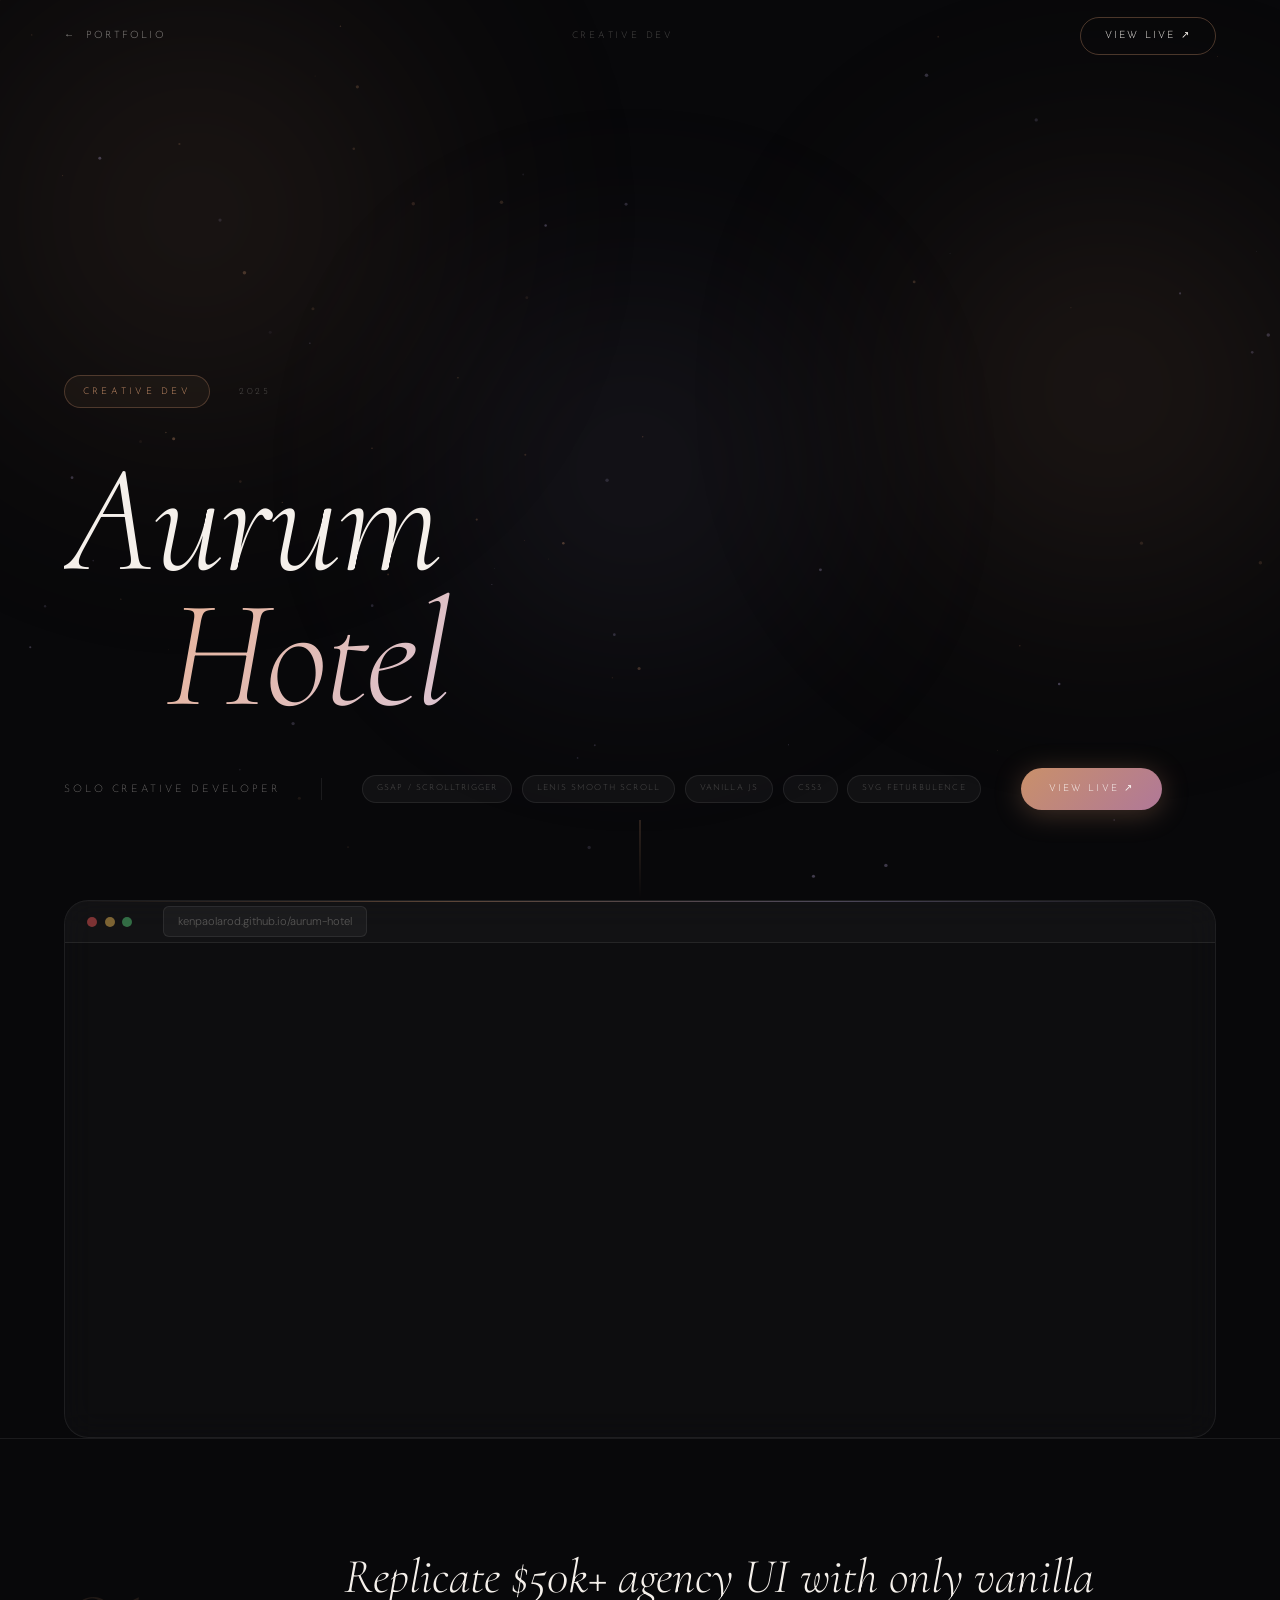
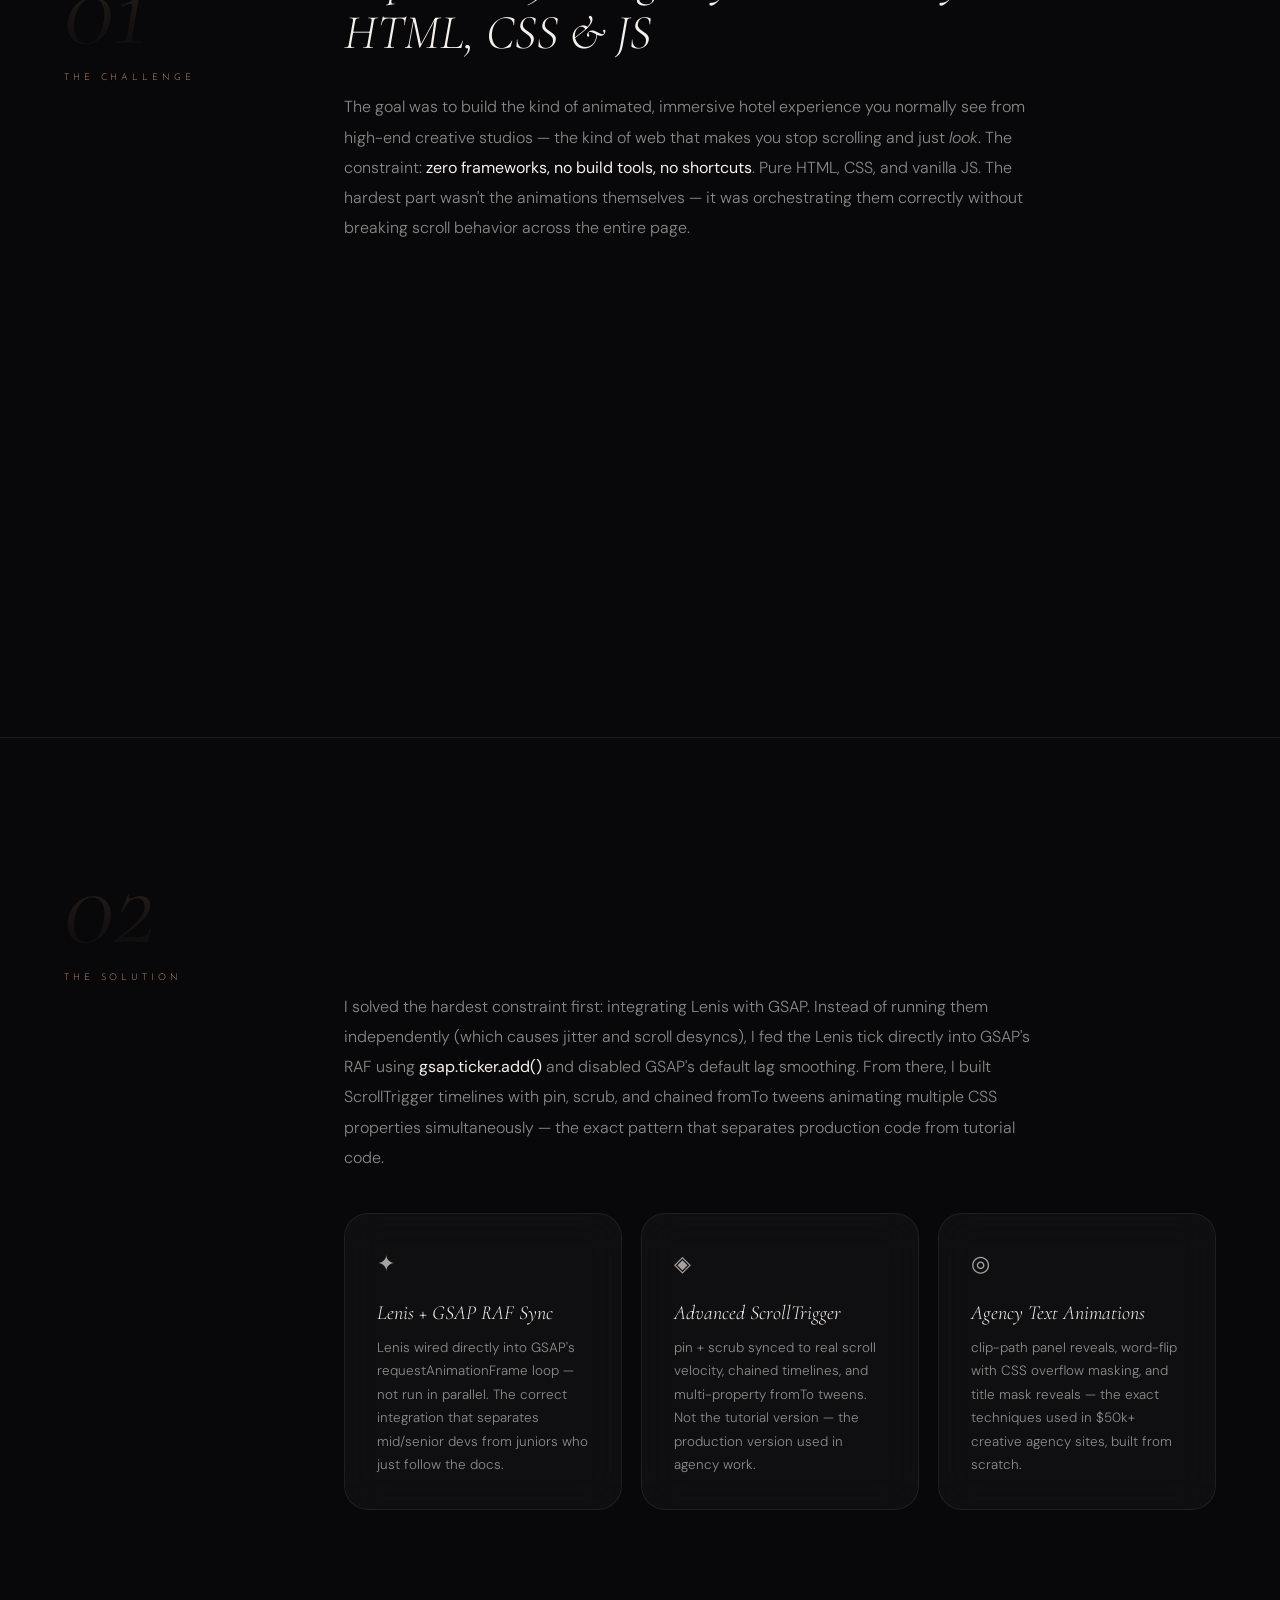
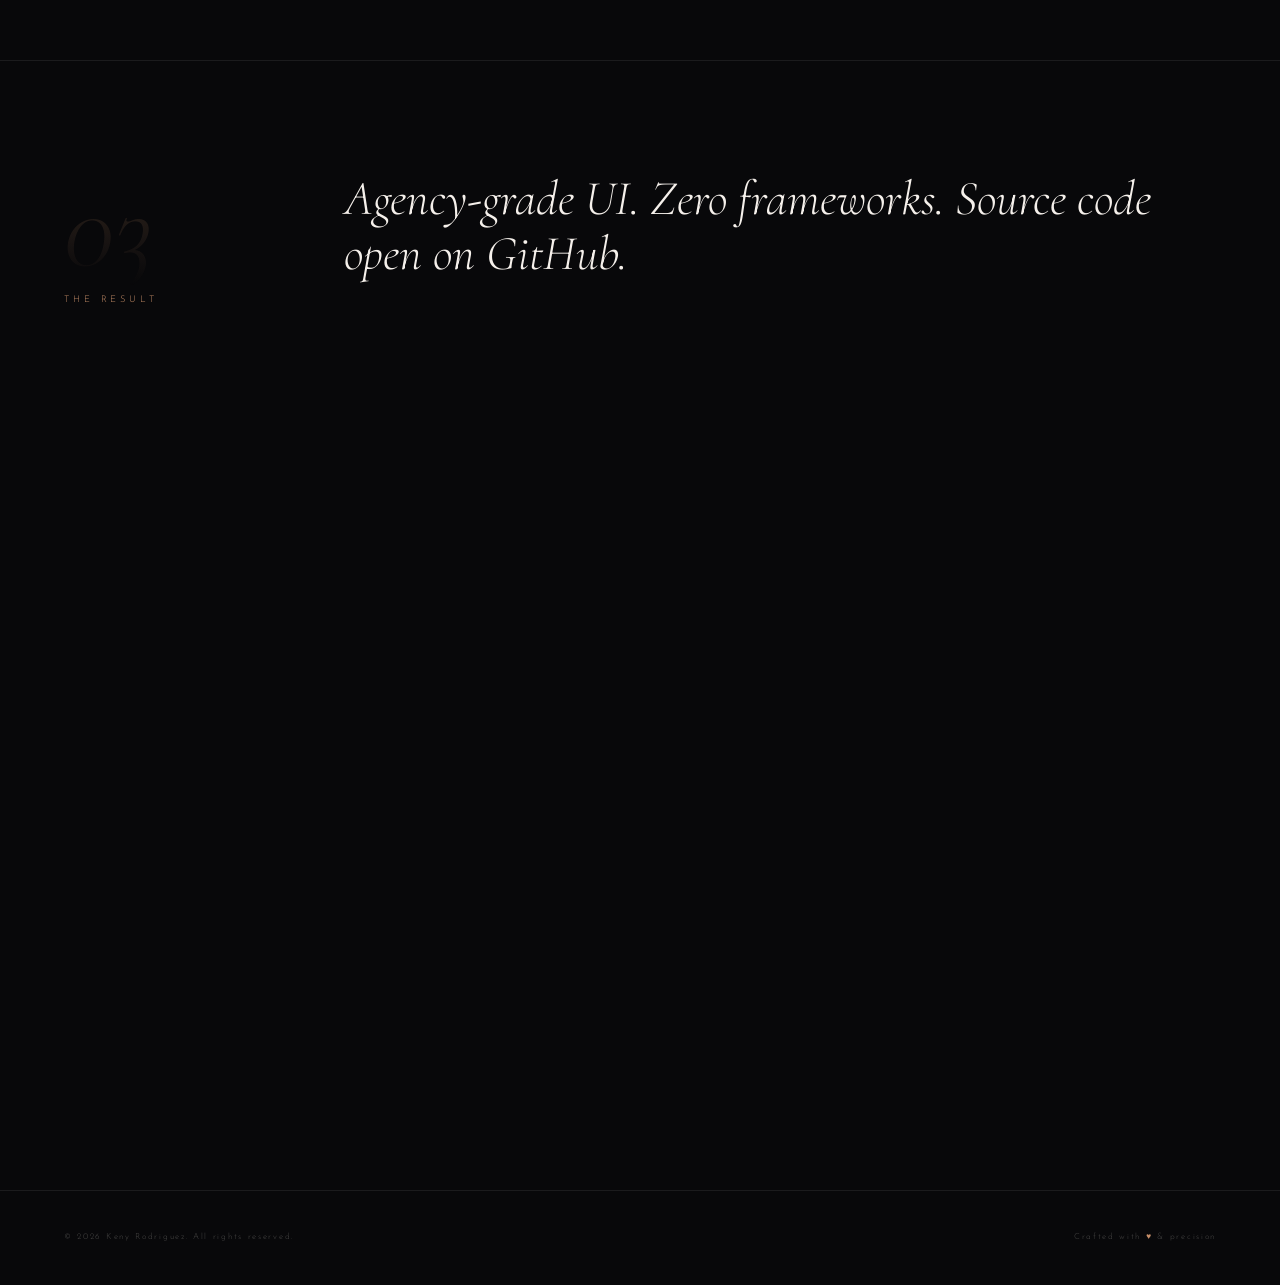
==== commit c931ef36: "Add PostHog analytics, refine cursor trail, and add Nova AI Vodka project - Install PostHog tracking" ====
--- a/project.html
+++ b/project.html
@@ -7,6 +7,16 @@
   <link rel="preconnect" href="https://fonts.googleapis.com" />
   <link rel="preconnect" href="https://fonts.gstatic.com" crossorigin />
   <link href="https://fonts.googleapis.com/css2?family=Cormorant:ital,wght@0,300;0,400;1,300;1,400;1,500;1,600&family=Josefin+Sans:wght@100;200;300;400;600&family=DM+Sans:ital,opsz,wght@0,9..40,300;0,9..40,400;0,9..40,500;1,9..40,300&display=swap" rel="stylesheet" />
+
+  <!-- PostHog -->
+  <script>
+    !function(t,e){var o,n,p,r;e.__SV||(window.posthog=e,e._i=[],e.init=function(i,s,a){function g(t,e){var o=e.split(".");2==o.length&&(t=t[o[0]],e=o[1]),t[e]=function(){t.push([e].concat(Array.prototype.slice.call(arguments,0)))}}(p=t.createElement("script")).type="text/javascript",p.crossOrigin="anonymous",p.async=!0,p.src=s.api_host.replace(".i.posthog.com","-assets.i.posthog.com")+"/static/array.js",(r=t.getElementsByTagName("script")[0]).parentNode.insertBefore(p,r);var u=e;for(void 0!==a?u=e[a]=[]:a="posthog",u.people=u.people||[],u.toString=function(t){var e="posthog";return"posthog"!==a&&(e+="."+a),t||(e+=" (stub)"),e},u.people.toString=function(){return u.toString(1)+".people (stub)"},o="init capture register register_once register_for_session unregister unregister_for_session getFeatureFlag getFeatureFlagPayload isFeatureEnabled reloadFeatureFlags updateEarlyAccessFeatureEnrollment getEarlyAccessFeatures on onFeatureFlags onSessionId getSurveys getActiveMatchingSurveys renderSurvey canRenderSurvey getNextSurveyStep identify setPersonProperties group resetGroups setPersonPropertiesForFlags resetPersonPropertiesForFlags setGroupPropertiesForFlags resetGroupPropertiesForFlags reset get_distinct_id getGroups get_session_id get_session_replay_url alias set_config startSessionRecording stopSessionRecording sessionRecordingStarted captureException loadToolbar get_property getSessionProperty createPersonProfile opt_in_capturing opt_out_capturing has_opted_in_capturing has_opted_out_capturing clear_opt_in_out_capturing debug getPageViewId captureTraceFeedback captureTraceMetric".split(" "),n=0;n<o.length;n++)g(u,o[n]);e._i.push([i,s,a])},e.__SV=1)}(document,window.posthog||[]);
+    posthog.init('phc_CPDDToW3DamzoTSgzHN8mPrjyf3EPYLUZ7SWWuRMQAAp', {
+      api_host: 'https://us.i.posthog.com',
+      person_profiles: 'identified_only',
+      defaults: '2025-05-24'
+    });
+  </script>
   <style>
     /* ─── TOKENS ─── */
     :root {
@@ -541,6 +551,42 @@
     }
   },
   {
+    id:'nova-ai-vodka', tag:'AI & Brand', year:'2026',
+    title:['Nova','AI Vodka'], role:'Frontend Developer',
+    tech:['Next.js','React','AI Integration','Tailwind CSS','Vercel'],
+    live:'https://nova-ai-vodka.vercel.app/', color:'#8FA8C2', rgb:'143,168,194',
+    pvUrl:'nova-ai-vodka.vercel.app',
+    pvContent:`<iframe src="https://nova-ai-vodka.vercel.app/" style="width:100%;height:100%;border:none;display:block;" title="Nova AI Vodka — Live Preview"></iframe>`,
+    reto:{
+      headline:'Translate "vodka distilled by AI" into a site that actually feels that way',
+      text:`NOVA positions itself as <strong>the first vodka distilled by a neural network</strong> trained on 4,000 years of spirit-making history. That's a bold claim — and the site has to back it up visually and interactively. The challenge: build a premium editorial Next.js marketing site that reads as a luxury spirits brand first and a tech product second, while integrating a live AI-powered tool users can actually play with.`,
+      points:[
+        'Build a luxury editorial layout that reads as "spirits brand" first, "AI product" second',
+        'Integrate a live AI Bartender that generates cocktail recipes from mood and flavor inputs',
+        'Keep Core Web Vitals green despite heavy product photography across every section',
+        'Ship a batch scanning flow (QR/NFC → personalized content) that feels premium, not gimmicky',
+      ]
+    },
+    solucion:{
+      headline:'Next.js build, AI-powered Bartender, and a batch system that delivers on the brand promise',
+      text:`I built the site in <strong>Next.js with the App Router</strong>, using the native Image component for all product photography to keep LCP tight. The AI Bartender is wired to a generation endpoint that takes the user's mood, complexity, and flavor selections and returns a custom cocktail recipe. Every section — manifesto, process, find us — uses a monochrome palette and monospace batch numerals to reinforce the data-driven positioning.`,
+      cards:[
+        {ico:'⚡',title:'Next.js App Router',txt:'Built on Next.js with the App Router and the Image component — optimized product photography, fast LCP, and clean routing from shop to manifesto to AI Bartender.'},
+        {ico:'◈',title:'AI Bartender Tool',txt:'Interactive recipe generator that takes mood, complexity, and flavor inputs and returns a custom cocktail. The playable proof of the AI-distillation concept.'},
+        {ico:'✦',title:'Editorial Aesthetic',txt:'Monochrome palette, monospace batch numerals, and cinematic product photography — designed to feel like a luxury spirits magazine, not a tech product page.'},
+      ]
+    },
+    resultado:{
+      headline:'A premium spirits site where the AI story lives in the interaction, not just the copy',
+      text:`The site is live on Vercel running a working AI Bartender and a batch-tracking flow that turns each bottle into a personalized experience. The editorial layout holds its own next to any premium spirits brand, while the technology delivers on the "first vodka distilled by intelligence" promise every time a visitor generates a cocktail.`,
+      stats:[
+        {n:'4',   l:'Process Steps',  desc:'Data → Design → Taste Feedback → Ship — the AI distillation workflow told visually across the site'},
+        {n:'1',   l:'Live AI Tool',   desc:'Interactive Bartender that generates cocktail recipes from user inputs — the playable core of the brand'},
+        {n:'100%',l:'Next.js + Vercel',desc:'Built on Next.js with optimized images, deployed on Vercel for global edge performance'},
+      ]
+    }
+  },
+  {
     id:'grocery-landing', tag:'Landing Page', year:'2024',
     title:['Grocery','Delivery'], role:'Designer & Developer',
     tech:['HTML5','CSS3','Flexbox / Grid','Logo Design','GitHub Pages'],
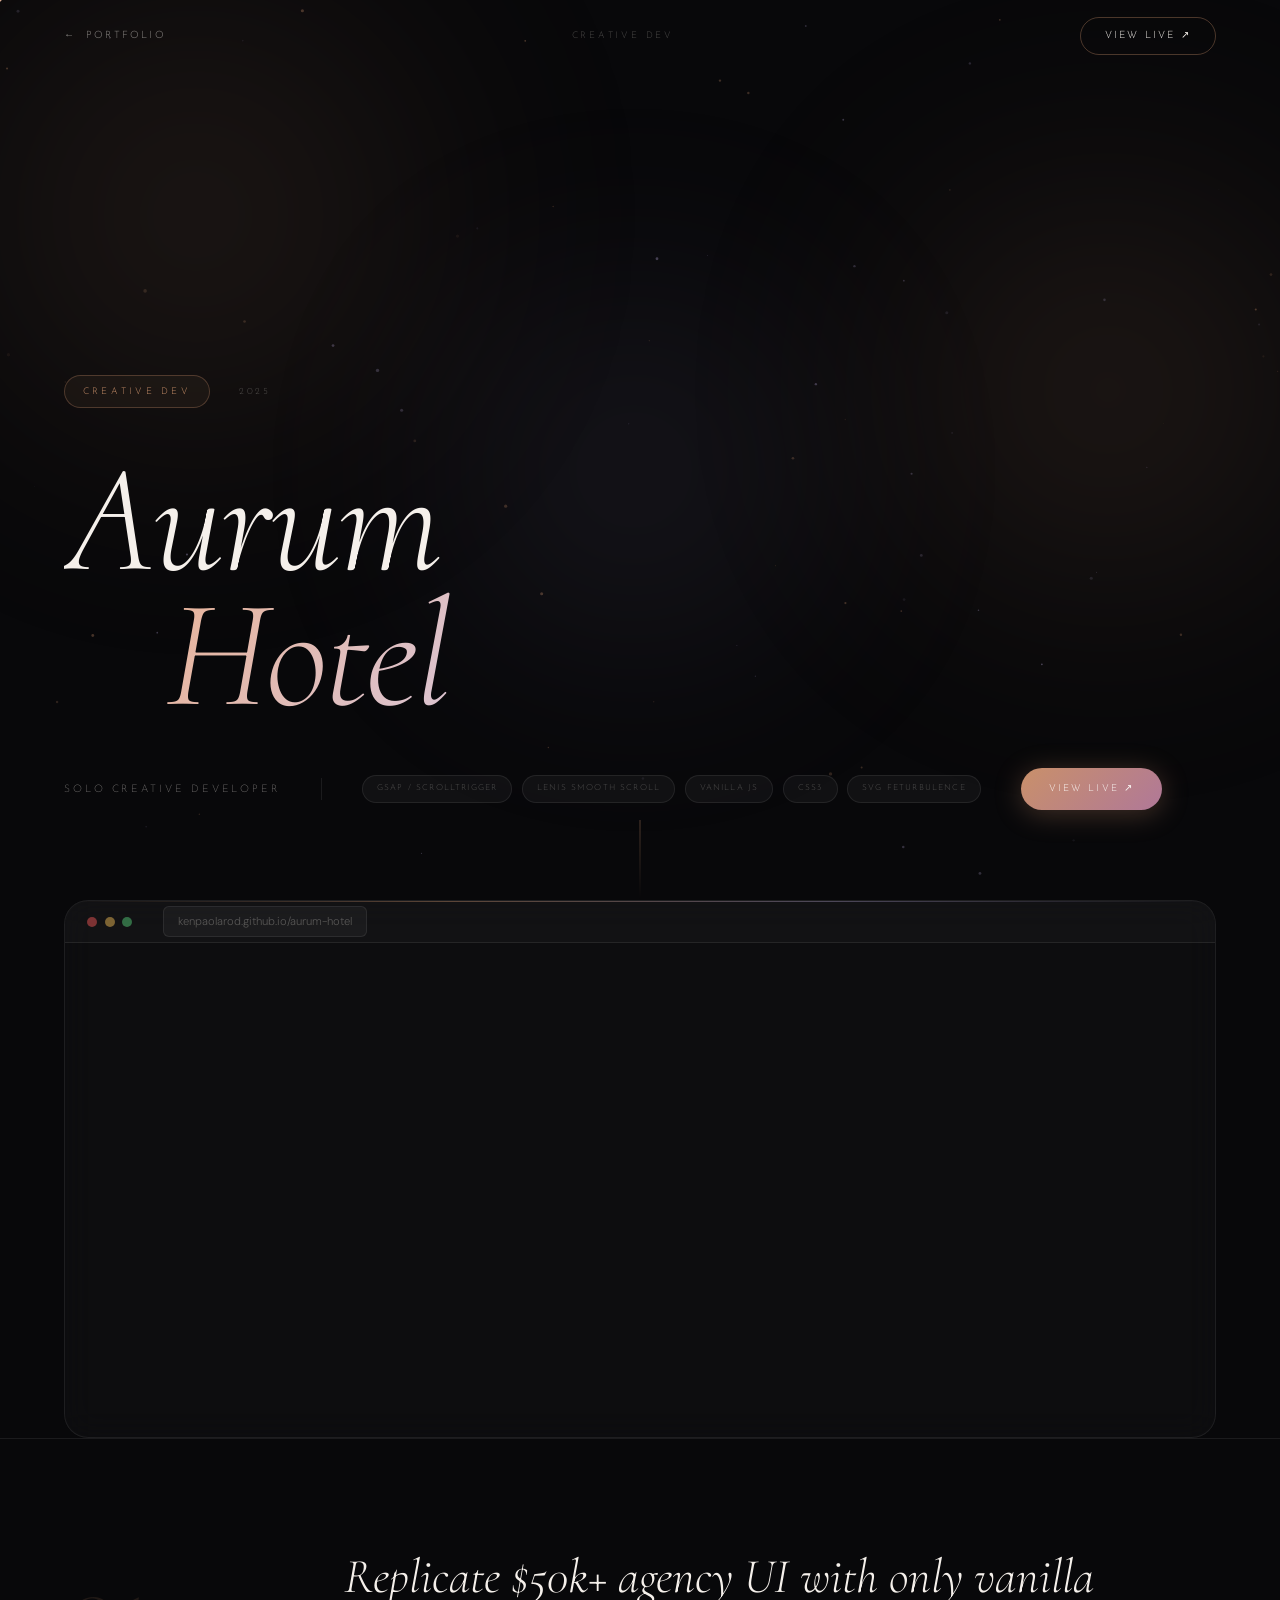
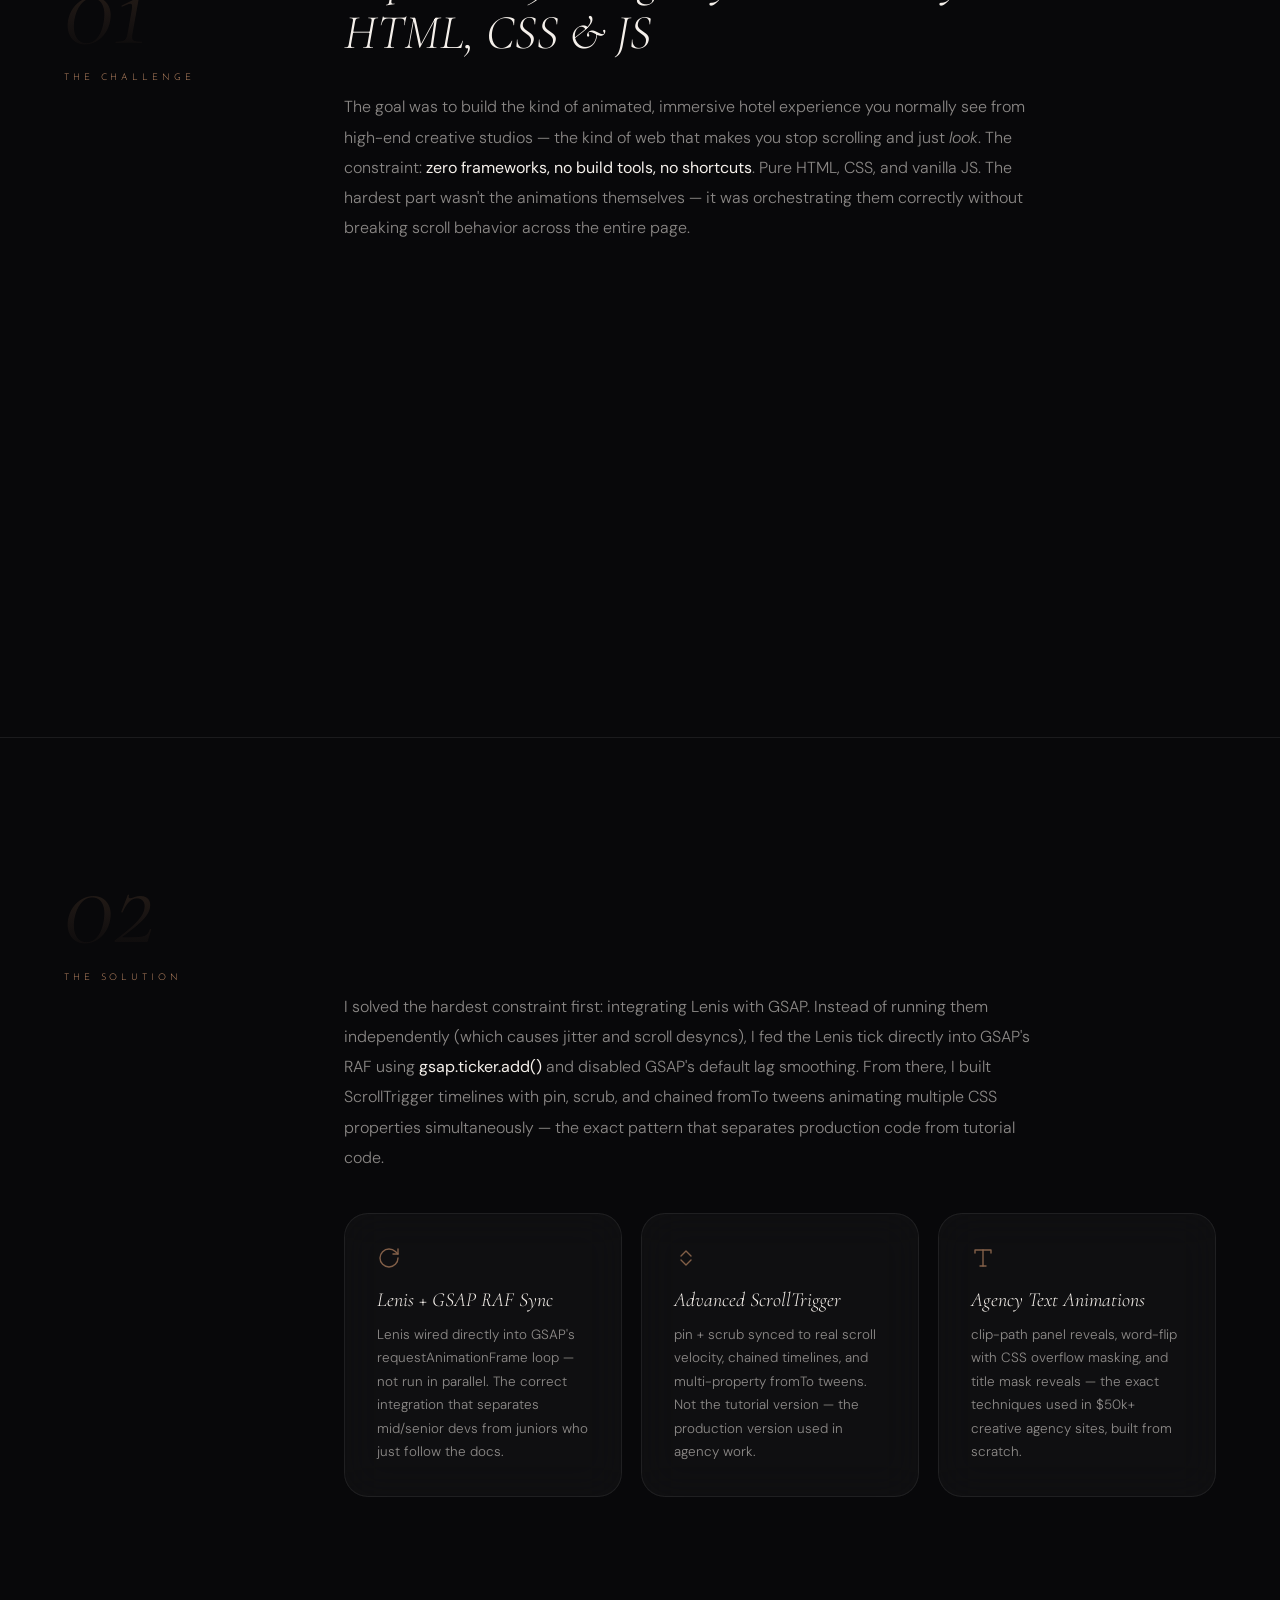
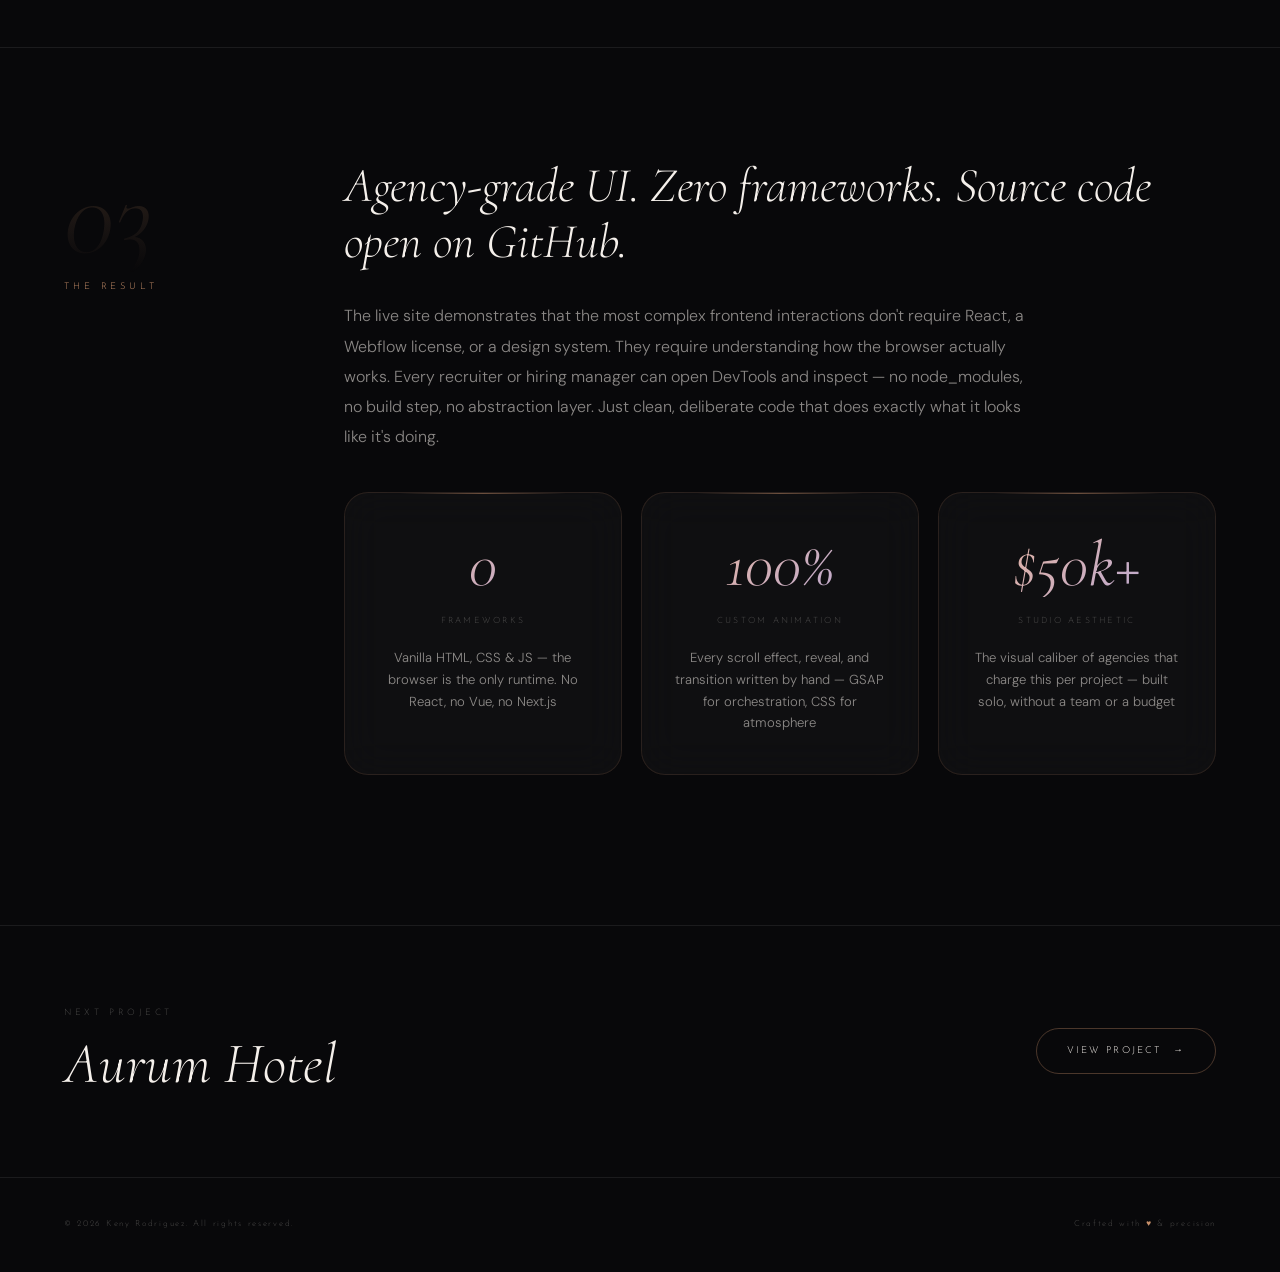
==== commit bf44028b: "Replace emoji icons with inline SVGs across all project case studies Swapped typographic and emoji g" ====
--- a/project.html
+++ b/project.html
@@ -280,7 +280,8 @@
     }
     .cs-card:hover::before { opacity:1; }
     .cs-card:hover { border-color:rgba(var(--accent-rgb),0.22); box-shadow:0 20px 56px rgba(0,0,0,0.35), 0 0 30px rgba(var(--accent-rgb),0.05); }
-    .cs-card-ico { font-size:1.4rem; margin-bottom:1.1rem; display:block; opacity:0.65; }
+    .cs-card-ico { font-size:1.4rem; margin-bottom:1.1rem; display:block; opacity:0.65; line-height:0; color:rgba(var(--accent-rgb),0.95); }
+    .cs-card-ico svg { width:1.5rem; height:1.5rem; stroke:currentColor; fill:none; stroke-width:1.4; stroke-linecap:round; stroke-linejoin:round; }
     .cs-card-title { font-family:var(--f-display); font-style:italic; font-weight:300; font-size:1.25rem; margin-bottom:0.7rem; line-height:1.2; }
     .cs-card-txt { font-size:0.84rem; color:var(--text-2); line-height:1.75; }
 
@@ -535,9 +536,9 @@
       headline:'Every animation hand-crafted — from the RAF loop to the clip-path mask',
       text:`I solved the hardest constraint first: integrating Lenis with GSAP. Instead of running them independently (which causes jitter and scroll desyncs), I fed the Lenis tick directly into GSAP's RAF using <strong>gsap.ticker.add()</strong> and disabled GSAP's default lag smoothing. From there, I built ScrollTrigger timelines with pin, scrub, and chained fromTo tweens animating multiple CSS properties simultaneously — the exact pattern that separates production code from tutorial code.`,
       cards:[
-        {ico:'✦',title:'Lenis + GSAP RAF Sync',txt:'Lenis wired directly into GSAP\'s requestAnimationFrame loop — not run in parallel. The correct integration that separates mid/senior devs from juniors who just follow the docs.'},
-        {ico:'◈',title:'Advanced ScrollTrigger',txt:'pin + scrub synced to real scroll velocity, chained timelines, and multi-property fromTo tweens. Not the tutorial version — the production version used in agency work.'},
-        {ico:'◎',title:'Agency Text Animations',txt:'clip-path panel reveals, word-flip with CSS overflow masking, and title mask reveals — the exact techniques used in $50k+ creative agency sites, built from scratch.'},
+        {ico:'<svg viewBox="0 0 24 24"><path d="M21 12a9 9 0 1 1-9-9c2.5 0 4.7 1 6.4 2.6L21 8"/><polyline points="21 3 21 8 16 8"/></svg>',title:'Lenis + GSAP RAF Sync',txt:'Lenis wired directly into GSAP\'s requestAnimationFrame loop — not run in parallel. The correct integration that separates mid/senior devs from juniors who just follow the docs.'},
+        {ico:'<svg viewBox="0 0 24 24"><polyline points="7 10 12 5 17 10"/><polyline points="7 14 12 19 17 14"/></svg>',title:'Advanced ScrollTrigger',txt:'pin + scrub synced to real scroll velocity, chained timelines, and multi-property fromTo tweens. Not the tutorial version — the production version used in agency work.'},
+        {ico:'<svg viewBox="0 0 24 24"><polyline points="4 7 4 4 20 4 20 7"/><line x1="9" y1="20" x2="15" y2="20"/><line x1="12" y1="4" x2="12" y2="20"/></svg>',title:'Agency Text Animations',txt:'clip-path panel reveals, word-flip with CSS overflow masking, and title mask reveals — the exact techniques used in $50k+ creative agency sites, built from scratch.'},
       ]
     },
     resultado:{
@@ -571,9 +572,9 @@
       headline:'Next.js build, AI-powered Bartender, and a batch system that delivers on the brand promise',
       text:`I built the site in <strong>Next.js with the App Router</strong>, using the native Image component for all product photography to keep LCP tight. The AI Bartender is wired to a generation endpoint that takes the user's mood, complexity, and flavor selections and returns a custom cocktail recipe. Every section — manifesto, process, find us — uses a monochrome palette and monospace batch numerals to reinforce the data-driven positioning.`,
       cards:[
-        {ico:'⚡',title:'Next.js App Router',txt:'Built on Next.js with the App Router and the Image component — optimized product photography, fast LCP, and clean routing from shop to manifesto to AI Bartender.'},
-        {ico:'◈',title:'AI Bartender Tool',txt:'Interactive recipe generator that takes mood, complexity, and flavor inputs and returns a custom cocktail. The playable proof of the AI-distillation concept.'},
-        {ico:'✦',title:'Editorial Aesthetic',txt:'Monochrome palette, monospace batch numerals, and cinematic product photography — designed to feel like a luxury spirits magazine, not a tech product page.'},
+        {ico:'<svg viewBox="0 0 24 24"><rect x="3" y="3" width="18" height="18" rx="2"/><path d="M3 9h18"/><path d="M9 21V9"/></svg>',title:'Next.js App Router',txt:'Built on Next.js with the App Router and the Image component — optimized product photography, fast LCP, and clean routing from shop to manifesto to AI Bartender.'},
+        {ico:'<svg viewBox="0 0 24 24"><path d="M4 4h16l-8 9z"/><line x1="12" y1="13" x2="12" y2="20"/><line x1="8" y1="20" x2="16" y2="20"/><circle cx="9" cy="7.5" r="0.6" fill="currentColor"/></svg>',title:'AI Bartender Tool',txt:'Interactive recipe generator that takes mood, complexity, and flavor inputs and returns a custom cocktail. The playable proof of the AI-distillation concept.'},
+        {ico:'<svg viewBox="0 0 24 24"><path d="M2 4h7a3 3 0 0 1 3 3v14a2.5 2.5 0 0 0-2.5-2.5H2z"/><path d="M22 4h-7a3 3 0 0 0-3 3v14a2.5 2.5 0 0 1 2.5-2.5H22z"/></svg>',title:'Editorial Aesthetic',txt:'Monochrome palette, monospace batch numerals, and cinematic product photography — designed to feel like a luxury spirits magazine, not a tech product page.'},
       ]
     },
     resultado:{
@@ -607,9 +608,9 @@
       headline:'Brand identity first, then code — from logo to live site',
       text:`Before writing any markup, I defined the full visual direction: custom logo, color palette, typography, and brand personality. With the identity locked in, I built a multi-section landing page covering every key element of a high-converting sales page — hero with CTA, product category grid, brand trust section, contact form, and footer.`,
       cards:[
-        {ico:'✏',title:'Logo & Branding',txt:'Custom logo designed from scratch, along with a full color palette and visual style — all defined before a single line of code was written.'},
-        {ico:'◈',title:'Pure CSS Layouts',txt:'Every section structured with Flexbox and Grid — no utility classes, no frameworks. Clean fundamentals from the ground up.'},
-        {ico:'◎',title:'Responsive Design',txt:'Mobile-first layout that adapts cleanly across breakpoints, from small phones to wide desktops.'},
+        {ico:'<svg viewBox="0 0 24 24"><path d="M11 4H4a2 2 0 0 0-2 2v14a2 2 0 0 0 2 2h14a2 2 0 0 0 2-2v-7"/><path d="M18.5 2.5a2.121 2.121 0 0 1 3 3L12 15l-4 1 1-4 9.5-9.5z"/></svg>',title:'Logo & Branding',txt:'Custom logo designed from scratch, along with a full color palette and visual style — all defined before a single line of code was written.'},
+        {ico:'<svg viewBox="0 0 24 24"><rect x="3" y="3" width="7" height="7"/><rect x="14" y="3" width="7" height="7"/><rect x="3" y="14" width="7" height="7"/><rect x="14" y="14" width="7" height="7"/></svg>',title:'Pure CSS Layouts',txt:'Every section structured with Flexbox and Grid — no utility classes, no frameworks. Clean fundamentals from the ground up.'},
+        {ico:'<svg viewBox="0 0 24 24"><rect x="2" y="4" width="14" height="11" rx="1"/><rect x="14" y="9" width="8" height="12" rx="1"/><line x1="2" y1="19" x2="11" y2="19"/></svg>',title:'Responsive Design',txt:'Mobile-first layout that adapts cleanly across breakpoints, from small phones to wide desktops.'},
       ]
     },
     resultado:{
@@ -643,9 +644,9 @@
       headline:'JSON-based bilingual system, PHP lead capture, built for conversion',
       text:`I built a fully custom multi-page website — no WordPress, no page builder. The bilingual system uses a <strong>JSON translation file + vanilla JavaScript</strong> to swap all page content dynamically without a reload. PHP handles the contact form server-side for reliable lead delivery. Every page was architected around conversion: clear CTAs, a floating WhatsApp button, and fast load times that keep Google Ads cost-per-click low.`,
       cards:[
-        {ico:'◈',title:'JSON Bilingual System',txt:'All site copy stored in a JSON file. JS injects content on language toggle — seamless switch between EN and ES with zero page reload.'},
-        {ico:'▲',title:'PHP Lead Capture',txt:'Server-side contact form built in PHP for reliable email delivery and lead capture without depending on third-party services.'},
-        {ico:'⚡',title:'Google Ads Optimized',txt:'Lean build, fast load times, single-focus CTAs per section — structured to maximize Quality Score and minimize cost-per-lead.'},
+        {ico:'<svg viewBox="0 0 24 24"><circle cx="12" cy="12" r="9"/><path d="M3 12h18"/><path d="M12 3a13 13 0 0 1 0 18"/><path d="M12 3a13 13 0 0 0 0 18"/></svg>',title:'JSON Bilingual System',txt:'All site copy stored in a JSON file. JS injects content on language toggle — seamless switch between EN and ES with zero page reload.'},
+        {ico:'<svg viewBox="0 0 24 24"><rect x="2" y="5" width="20" height="14" rx="2"/><polyline points="2 7 12 13 22 7"/></svg>',title:'PHP Lead Capture',txt:'Server-side contact form built in PHP for reliable email delivery and lead capture without depending on third-party services.'},
+        {ico:'<svg viewBox="0 0 24 24"><polygon points="13 2 3 14 12 14 11 22 21 10 12 10 13 2"/></svg>',title:'Google Ads Optimized',txt:'Lean build, fast load times, single-focus CTAs per section — structured to maximize Quality Score and minimize cost-per-lead.'},
       ]
     },
     resultado:{
@@ -679,9 +680,9 @@
       headline:'Full CRUD logic, localStorage persistence, zero dependencies',
       text:`I built a single-page app where users can add tasks, switch them to an inline edit mode, save changes, and delete them. All task data is stored in <strong>localStorage</strong> and reloaded on every visit — the list survives browser refreshes and closed tabs with no server required. Every interaction updates the DOM in real time and syncs to storage instantly.`,
       cards:[
-        {ico:'◈',title:'Full CRUD in Vanilla JS',txt:'All four operations — create, read, update, delete — built from scratch with pure DOM manipulation and event listeners.'},
-        {ico:'◎',title:'localStorage Persistence',txt:'Tasks are saved to the browser\'s Web Storage API and restored on load — data survives refreshes and closed tabs.'},
-        {ico:'▲',title:'Inline Edit Mode',txt:'Tasks switch to an editable state with Update/Cancel controls — clean UX without modals or page reloads.'},
+        {ico:'<svg viewBox="0 0 24 24"><polyline points="3 7 5 9 9 5"/><polyline points="3 14 5 16 9 12"/><line x1="12" y1="7" x2="21" y2="7"/><line x1="12" y1="14" x2="21" y2="14"/><line x1="12" y1="21" x2="21" y2="21"/><line x1="3" y1="21" x2="9" y2="21"/></svg>',title:'Full CRUD in Vanilla JS',txt:'All four operations — create, read, update, delete — built from scratch with pure DOM manipulation and event listeners.'},
+        {ico:'<svg viewBox="0 0 24 24"><ellipse cx="12" cy="5" rx="9" ry="3"/><path d="M3 5v6c0 1.66 4 3 9 3s9-1.34 9-3V5"/><path d="M3 11v6c0 1.66 4 3 9 3s9-1.34 9-3v-6"/></svg>',title:'localStorage Persistence',txt:'Tasks are saved to the browser\'s Web Storage API and restored on load — data survives refreshes and closed tabs.'},
+        {ico:'<svg viewBox="0 0 24 24"><path d="M12 20h9"/><path d="M16.5 3.5a2.121 2.121 0 1 1 3 3L7 19l-4 1 1-4z"/></svg>',title:'Inline Edit Mode',txt:'Tasks switch to an editable state with Update/Cancel controls — clean UX without modals or page reloads.'},
       ]
     },
     resultado:{
@@ -715,9 +716,9 @@
       headline:'Research-first approach: financial literacy before a single line of code',
       text:`Before writing any JavaScript, I spent time understanding what each financial metric actually means and why a trader would care about it. With that foundation, I designed a dashboard that surfaces the right data clearly. API calls are cached in sessionStorage to stay under the 100/day limit, and clicking any stock card renders a price history chart drawn directly to a <strong>Canvas element</strong> — no Chart.js, no dependencies.`,
       cards:[
-        {ico:'⚡',title:'Async Data Fetching',txt:'All market data loaded with async/await and the Fetch API — clean promise chains, proper error handling, and loading states throughout.'},
-        {ico:'◈',title:'Smart Call Budget',txt:'API requests are cached in sessionStorage and strategically batched to stay under the 100 calls/day free-tier limit without degrading UX.'},
-        {ico:'◎',title:'Canvas Chart Rendering',txt:'Interactive price history charts rendered on card click using the HTML Canvas API — no Chart.js, no libraries, pure vanilla code.'},
+        {ico:'<svg viewBox="0 0 24 24"><path d="M8 19a4 4 0 0 1-1-7.87A6 6 0 0 1 17 8a5 5 0 0 1 1 9.95"/><polyline points="8 14 12 18 16 14"/><line x1="12" y1="11" x2="12" y2="18"/></svg>',title:'Async Data Fetching',txt:'All market data loaded with async/await and the Fetch API — clean promise chains, proper error handling, and loading states throughout.'},
+        {ico:'<svg viewBox="0 0 24 24"><path d="M22 12A10 10 0 0 0 2 12"/><line x1="12" y1="12" x2="16" y2="8"/><circle cx="12" cy="12" r="1.6" fill="currentColor"/></svg>',title:'Smart Call Budget',txt:'API requests are cached in sessionStorage and strategically batched to stay under the 100 calls/day free-tier limit without degrading UX.'},
+        {ico:'<svg viewBox="0 0 24 24"><line x1="3" y1="20" x2="21" y2="20"/><rect x="5" y="12" width="3" height="8"/><rect x="10" y="6" width="3" height="14"/><rect x="15" y="14" width="3" height="6"/></svg>',title:'Canvas Chart Rendering',txt:'Interactive price history charts rendered on card click using the HTML Canvas API — no Chart.js, no libraries, pure vanilla code.'},
       ]
     },
     resultado:{
@@ -751,9 +752,9 @@
       headline:'WordPress + WooCommerce with Latin-luxury identity from start to finish',
       text:`I designed and developed the complete store in WordPress with WooCommerce, using Elementor to build custom layouts on each page. Every design decision reinforces the brand's personality — from the hero headline <em>"You Were Born to Stand Out"</em> to product names like "La Inquebrantable" and "A Night in Medellín" that speak directly to the Latina audience.`,
       cards:[
-        {ico:'◈',title:'WooCommerce Setup',txt:'Full store with product pages, cart, checkout, and customer accounts — ready to sell from day 1.'},
-        {ico:'✦',title:'CSS Ticker Animation',txt:'Animated free shipping banner built with pure @keyframes — no plugins, zero external dependencies.'},
-        {ico:'▲',title:'Brand Identity System',txt:'Color palette, typography, and naming conventions developed together to reflect Latin luxury.'},
+        {ico:'<svg viewBox="0 0 24 24"><path d="M5 7h14l-1 14H6z"/><path d="M9 7V5a3 3 0 0 1 6 0v2"/></svg>',title:'WooCommerce Setup',txt:'Full store with product pages, cart, checkout, and customer accounts — ready to sell from day 1.'},
+        {ico:'<svg viewBox="0 0 24 24"><path d="M2 12c2-4 4-4 6 0s4 4 6 0 4-4 6 0"/></svg>',title:'CSS Ticker Animation',txt:'Animated free shipping banner built with pure @keyframes — no plugins, zero external dependencies.'},
+        {ico:'<svg viewBox="0 0 24 24"><circle cx="12" cy="12" r="9"/><circle cx="7.5" cy="10.5" r="1" fill="currentColor" stroke="none"/><circle cx="12" cy="7.5" r="1" fill="currentColor" stroke="none"/><circle cx="16.5" cy="10.5" r="1" fill="currentColor" stroke="none"/><path d="M12 21c-1.7 0-3-1-3-2.5s1.3-2.5 3-2.5c1 0 2 .5 3 .5s2.5-.5 2.5-2"/></svg>',title:'Brand Identity System',txt:'Color palette, typography, and naming conventions developed together to reflect Latin luxury.'},
       ]
     },
     resultado:{
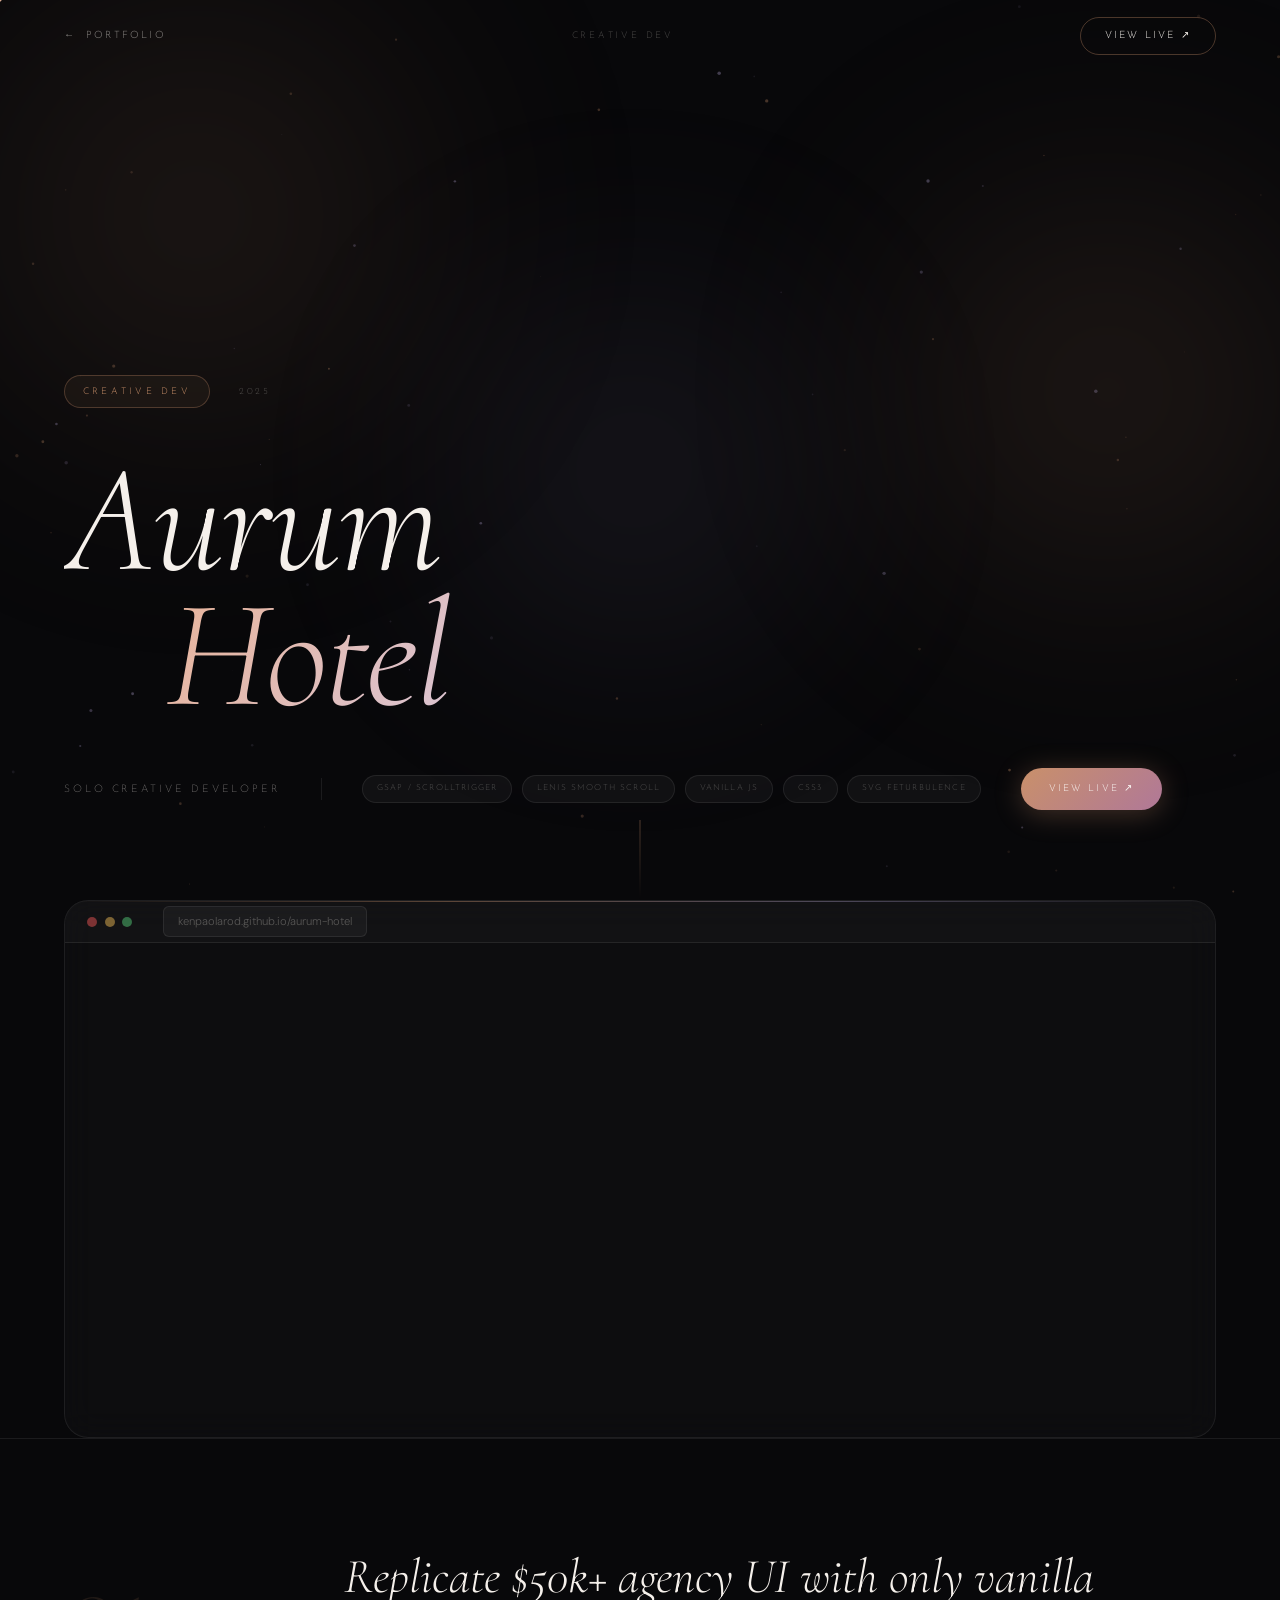
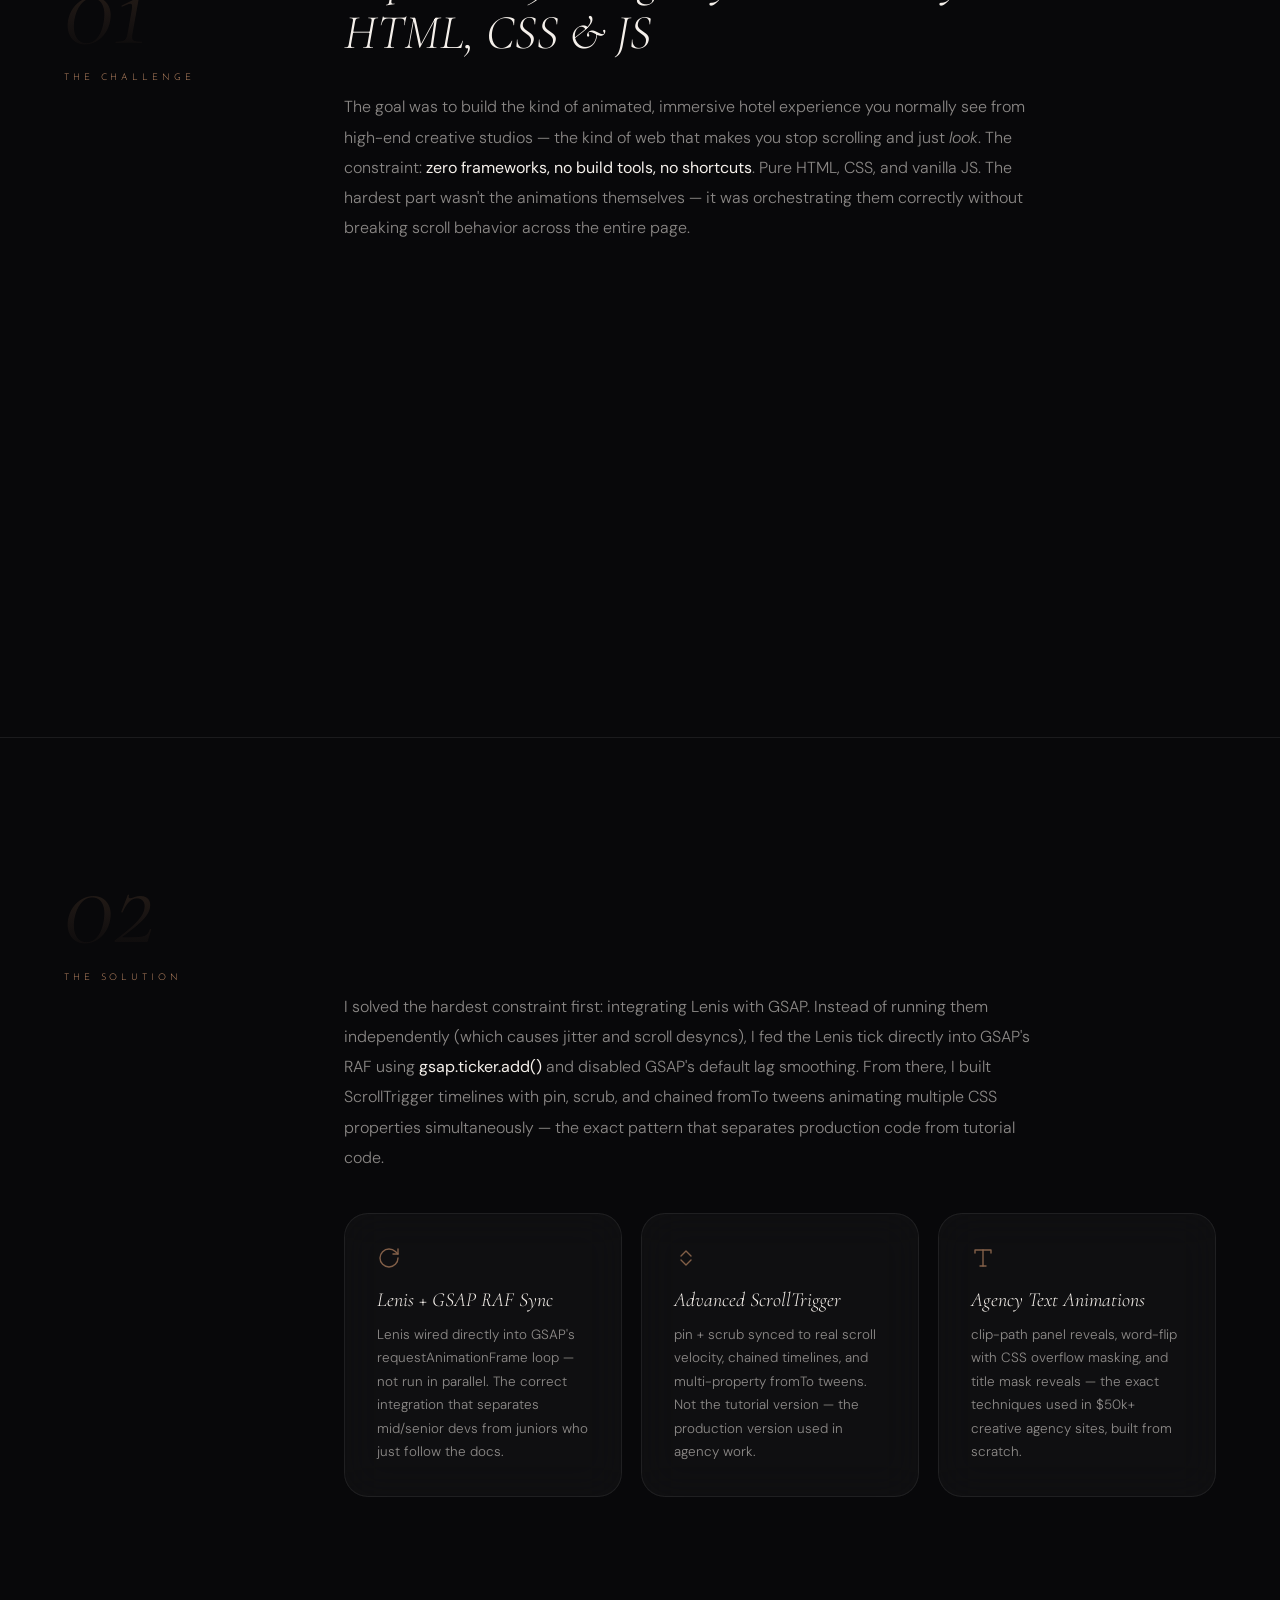
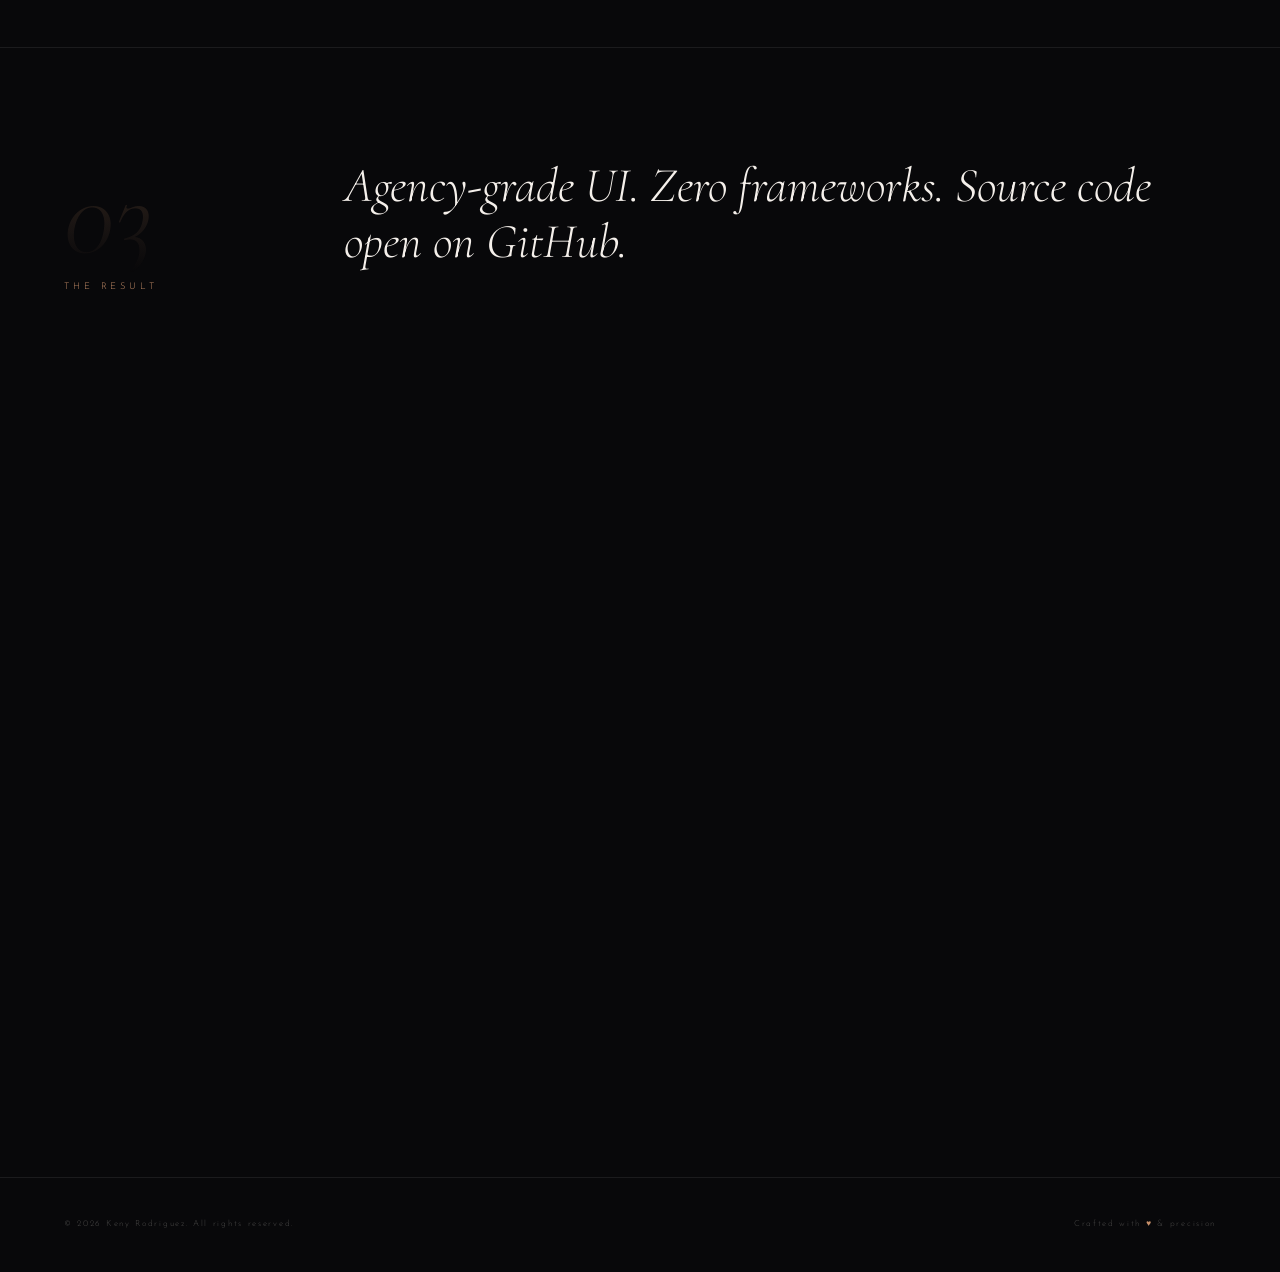
==== commit 89556464: "Add Muse Mindfulness project to portfolio Co-Authored-By: Claude Sonnet 4.6 <noreply@anthropic.com>" ====
--- a/project.html
+++ b/project.html
@@ -767,6 +767,42 @@
       ]
     }
   },
+  {
+    id:'musa-mindfulness', tag:'Landing Page', year:'2025',
+    title:['Muse','Mindfulness'], role:'Designer & Developer',
+    tech:['HTML5','CSS3','JavaScript','GitHub Pages'],
+    live:'https://kenpaolarod.github.io/musa-mindfulness-landing-page/', color:'#82A894', rgb:'130,168,148',
+    pvUrl:'kenpaolarod.github.io/musa-mindfulness-landing-page',
+    pvContent:`<iframe src="https://kenpaolarod.github.io/musa-mindfulness-landing-page/" style="width:100%;height:100%;border:none;display:block;" title="Muse Mindfulness — Live Preview"></iframe>`,
+    reto:{
+      headline:'Translate the philosophy of mindfulness into a clean, converting landing page',
+      text:`Muse needed a digital home that matched its core message — <em>"Find calm in the middle of the noise."</em> The challenge: build a landing page where the design itself embodies the brand values. Every layout decision, animation, and typographic choice had to feel intentional, unhurried, and trustworthy, while still guiding visitors clearly toward Muse's guided meditation programs and wellness offerings.`,
+      points:[
+        'Capture a mindful, non-commercial feeling without sacrificing conversion clarity',
+        'Structure multiple program tiers and features so they feel simple, not overwhelming',
+        'Communicate abstract benefits — presence, calm, balance — through visual hierarchy and tone',
+        'Ship a fully responsive layout with no frameworks or third-party dependencies',
+      ]
+    },
+    solucion:{
+      headline:'Intentional design with clean HTML, CSS, and a restrained brand system',
+      text:`I built the full landing page from scratch — no frameworks, no page builders. The visual system uses ample whitespace, a neutral palette, and typography that slows the eye down on purpose. Every section — hero, program tiers, daily tools, community — leads the visitor toward a single action without cluttering the path. The aesthetic doesn't just <em>describe</em> mindfulness; it practices it.`,
+      cards:[
+        {ico:'<svg viewBox="0 0 24 24"><circle cx="12" cy="12" r="9"/><path d="M8 12a4 4 0 0 0 8 0"/><line x1="12" y1="8" x2="12" y2="8.01" stroke-linecap="round"/></svg>',title:'Minimalist Design System',txt:'Neutral palette, generous whitespace, and unhurried typography — every visual decision reinforces the "find calm" brand philosophy.'},
+        {ico:'<svg viewBox="0 0 24 24"><polyline points="16 18 22 12 16 6"/><polyline points="8 6 2 12 8 18"/></svg>',title:'Pure HTML & CSS',txt:'No frameworks, no builders — clean fundamentals built from the ground up for maximum control, performance, and zero bloat.'},
+        {ico:'<svg viewBox="0 0 24 24"><rect x="2" y="4" width="14" height="11" rx="1"/><rect x="14" y="9" width="8" height="12" rx="1"/><line x1="2" y1="19" x2="11" y2="19"/></svg>',title:'Mobile-First Layout',txt:'Fully responsive structure that preserves the calm, minimal aesthetic across every screen — from phones to wide desktops.'},
+      ]
+    },
+    resultado:{
+      headline:'A landing page that feels exactly like the brand it represents',
+      text:`Muse's site lands with the same calm it sells — every section reinforces the platform's "find calm in the middle of the noise" promise. Built without a single dependency, it loads fast, reads clearly on any device, and guides visitors toward the platform's meditation programs without friction.`,
+      stats:[
+        {n:'0',    l:'Dependencies',      desc:'Pure HTML & CSS — no frameworks, no libraries, no external tools'},
+        {n:'3',    l:'Core Practices',    desc:'Breathing, observation, and daily integration — each featured as a distinct program pillar'},
+        {n:'100%', l:'Custom Design',     desc:'Brand system, layout, and content built from scratch to match Muse\'s identity and philosophy'},
+      ]
+    }
+  },
 ];
 
 /* ── Read URL param & render ── */
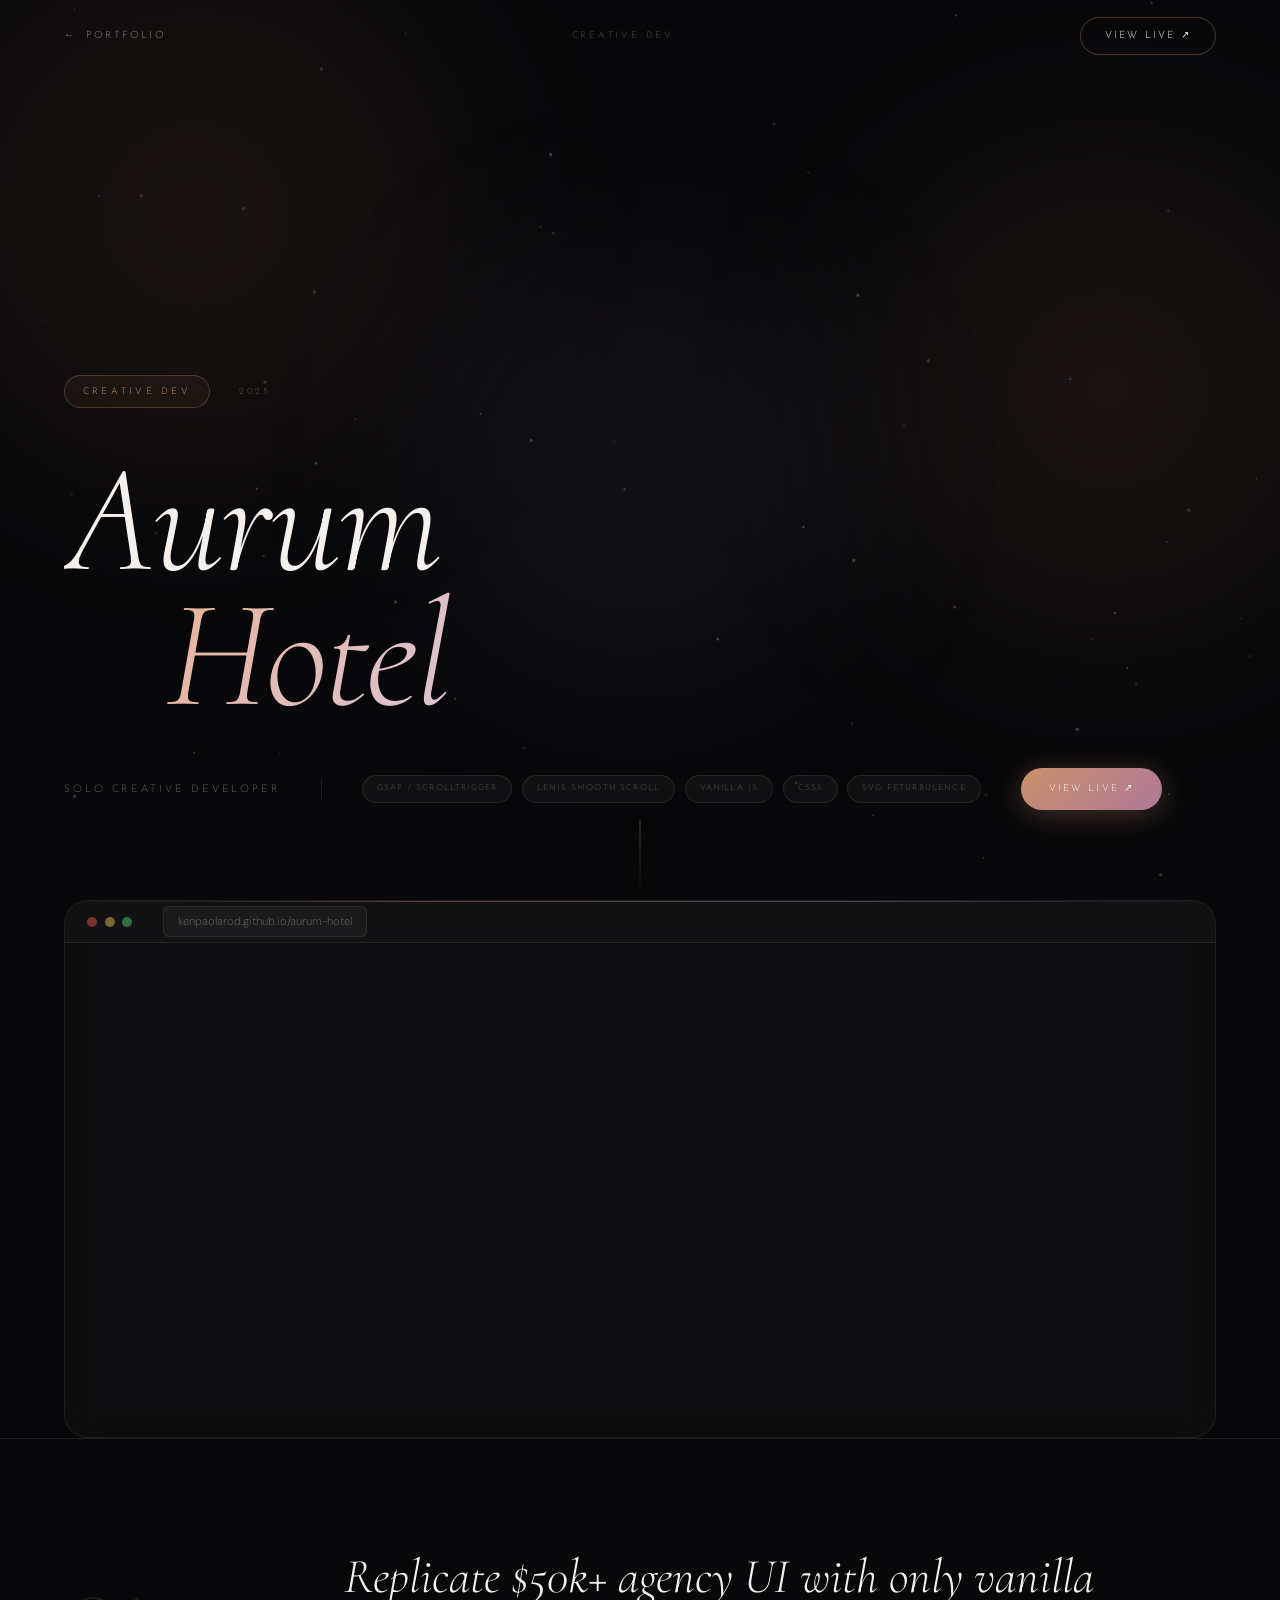
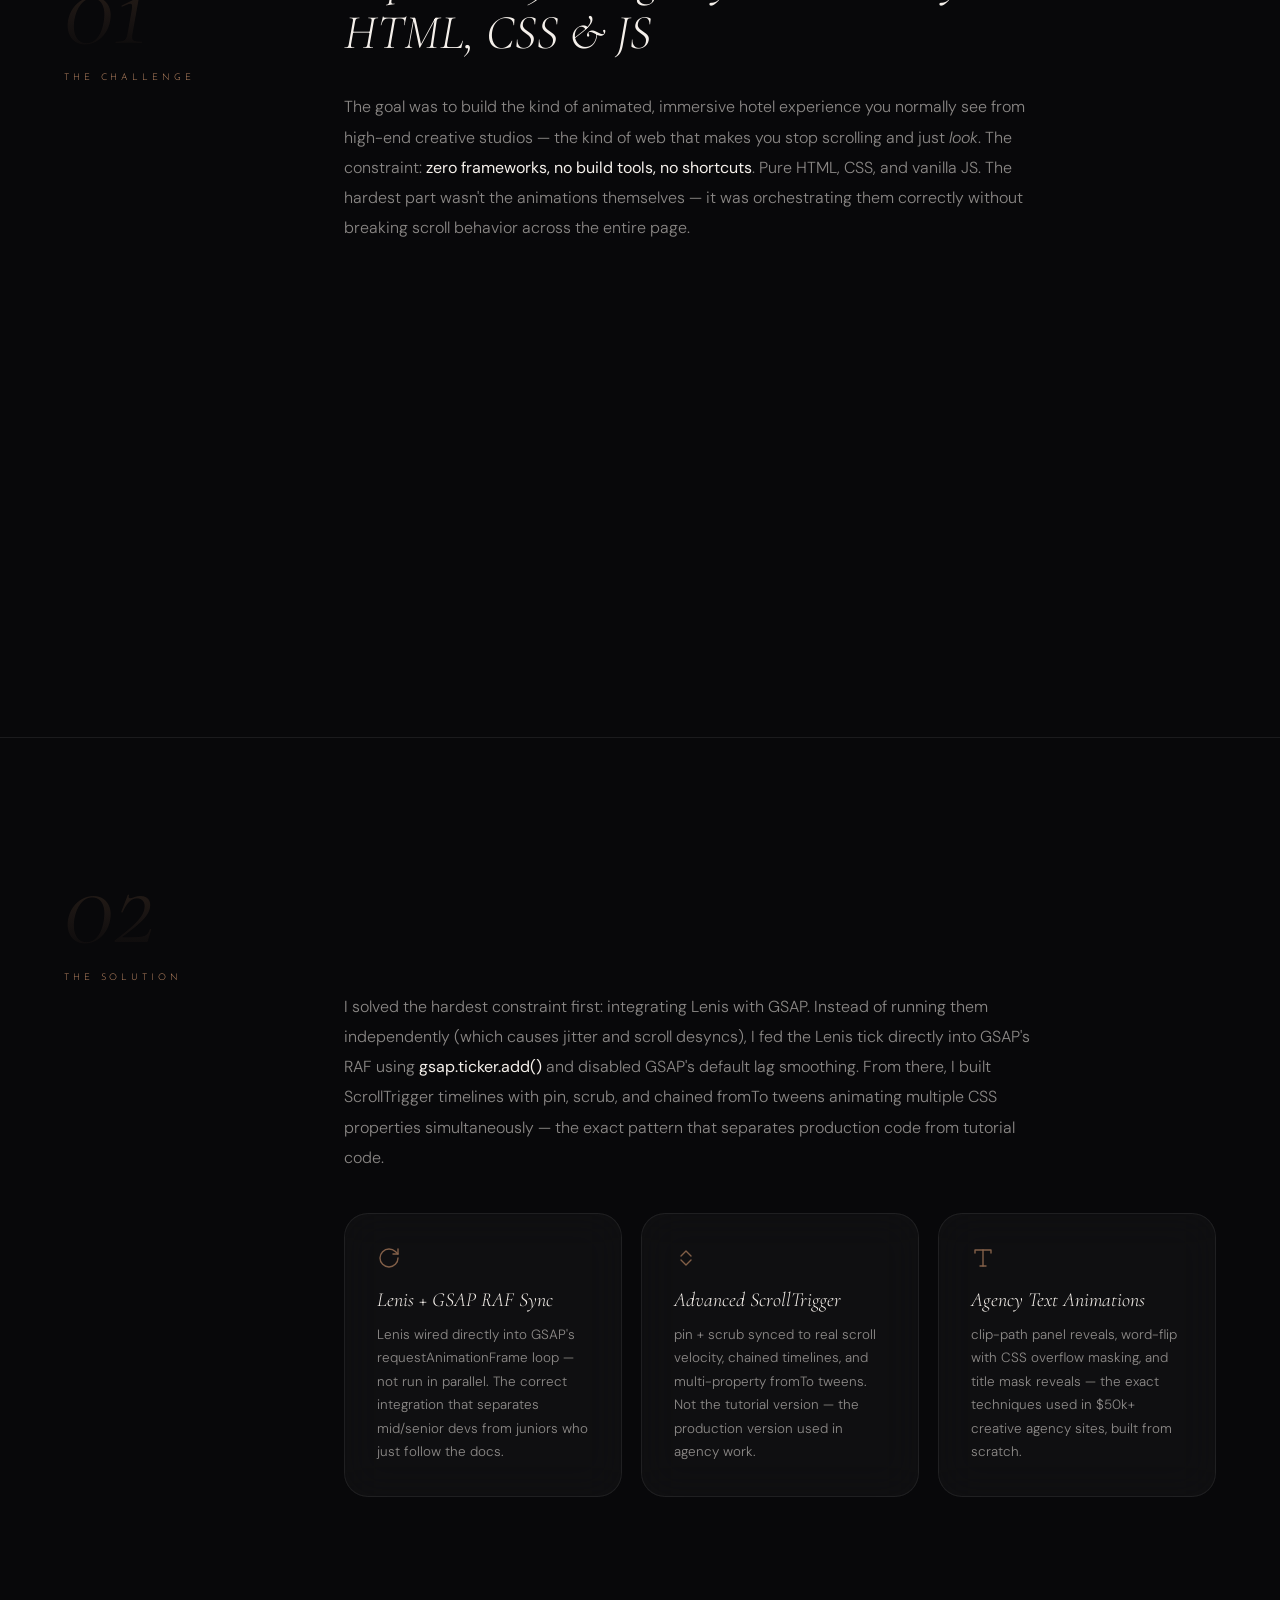
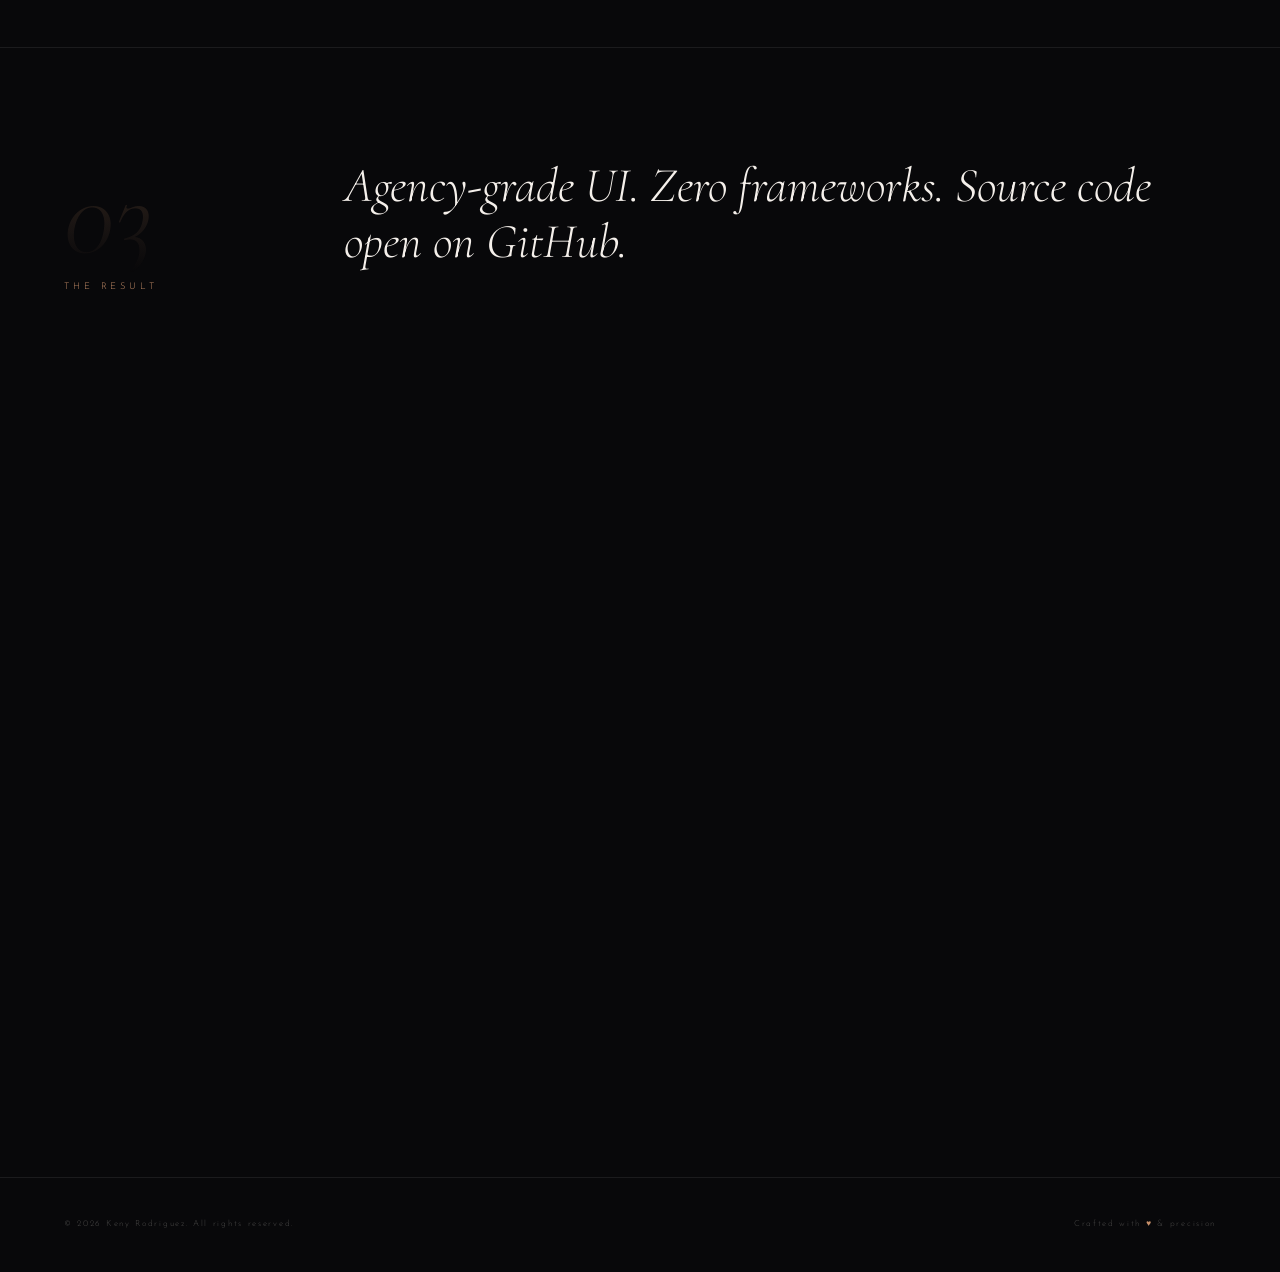
==== commit 379742a8: "Add Eververdant Growth Partners project and remove Grocery Delivery - New project card and full case" ====
--- a/project.html
+++ b/project.html
@@ -588,42 +588,6 @@
     }
   },
   {
-    id:'grocery-landing', tag:'Landing Page', year:'2024',
-    title:['Grocery','Delivery'], role:'Designer & Developer',
-    tech:['HTML5','CSS3','Flexbox / Grid','Logo Design','GitHub Pages'],
-    live:'https://kenpaolarod.github.io/Landing-de-ventas/', color:'#7DB58A', rgb:'125,181,138',
-    pvUrl:'kenpaolarod.github.io/Landing-de-ventas',
-    pvContent:`<img src="imgs/projects/salesLanding.png" alt="Grocery Delivery landing page screenshot" style="width:100%;height:100%;object-fit:cover;object-position:top;display:block;" />`,
-    reto:{
-      headline:'Design and build a polished landing page with only HTML & CSS',
-      text:`The challenge was to create a complete, professional sales experience for a grocery delivery service using nothing but HTML and CSS — no frameworks, no page builders, no shortcuts. But this project went further: before writing a single line of code, the <strong>logo, brand identity, and color palette</strong> were designed from scratch to give the page a real, cohesive feel.`,
-      points:[
-        'Build a multi-section sales page using only core HTML & CSS fundamentals',
-        'Design a logo and brand identity from scratch before touching any code',
-        'Structure every section around real sales-page conversion principles',
-        'Deliver a fully responsive experience across mobile, tablet, and desktop',
-      ]
-    },
-    solucion:{
-      headline:'Brand identity first, then code — from logo to live site',
-      text:`Before writing any markup, I defined the full visual direction: custom logo, color palette, typography, and brand personality. With the identity locked in, I built a multi-section landing page covering every key element of a high-converting sales page — hero with CTA, product category grid, brand trust section, contact form, and footer.`,
-      cards:[
-        {ico:'<svg viewBox="0 0 24 24"><path d="M11 4H4a2 2 0 0 0-2 2v14a2 2 0 0 0 2 2h14a2 2 0 0 0 2-2v-7"/><path d="M18.5 2.5a2.121 2.121 0 0 1 3 3L12 15l-4 1 1-4 9.5-9.5z"/></svg>',title:'Logo & Branding',txt:'Custom logo designed from scratch, along with a full color palette and visual style — all defined before a single line of code was written.'},
-        {ico:'<svg viewBox="0 0 24 24"><rect x="3" y="3" width="7" height="7"/><rect x="14" y="3" width="7" height="7"/><rect x="3" y="14" width="7" height="7"/><rect x="14" y="14" width="7" height="7"/></svg>',title:'Pure CSS Layouts',txt:'Every section structured with Flexbox and Grid — no utility classes, no frameworks. Clean fundamentals from the ground up.'},
-        {ico:'<svg viewBox="0 0 24 24"><rect x="2" y="4" width="14" height="11" rx="1"/><rect x="14" y="9" width="8" height="12" rx="1"/><line x1="2" y1="19" x2="11" y2="19"/></svg>',title:'Responsive Design',txt:'Mobile-first layout that adapts cleanly across breakpoints, from small phones to wide desktops.'},
-      ]
-    },
-    resultado:{
-      headline:'A complete brand and product, live on GitHub Pages',
-      text:`The project demonstrates the full range from design to deployment — logo creation, brand identity, front-end fundamentals, and a live published site. It proves that strong visual and technical skills can coexist without relying on any external tools or frameworks.`,
-      stats:[
-        {n:'6',    l:'Sections Built',   desc:'Hero, Featured Deals, Category Grid, About, Contact Form, and Footer'},
-        {n:'0',    l:'Frameworks Used',  desc:'Pure HTML & CSS — no Bootstrap, no Tailwind, no shortcuts'},
-        {n:'100%', l:'Custom Design',    desc:'Logo, palette, and brand identity designed entirely from scratch'},
-      ]
-    }
-  },
-  {
     id:'medellin-real-estate', tag:'Lead Generation', year:'2024',
     title:['Medellín','Real Estate'], role:'Full-Stack Developer',
     tech:['HTML5','CSS3','JavaScript','PHP','JSON i18n','Google Ads'],
@@ -803,6 +767,42 @@
       ]
     }
   },
+  {
+    id:'eververdant-growth', tag:'Business Website', year:'2026',
+    title:['Eververdant','Growth Partners'], role:'Designer & Webflow Developer',
+    tech:['Figma','Webflow','UX Research','Brand Palette','Responsive Design'],
+    live:'https://eververdantgrowthpartners.com/', color:'#5C9E6F', rgb:'92,158,111',
+    pvUrl:'eververdantgrowthpartners.com',
+    pvContent:`<iframe src="https://eververdantgrowthpartners.com/" style="width:100%;height:100%;border:none;display:block;" title="Eververdant Growth Partners Live Preview"></iframe>`,
+    reto:{
+      headline:'Make a dense financial offer feel light, clear, and easy to navigate',
+      text:`Eververdant Growth Partners provides fractional CFO advisory and business strategy for entrepreneurs and the lower middle market. That means a lot of information: the problem, the process, the services, and the credibility behind them all had to live on one site. The client asked for a website that feels open and effortless to move through, with <strong>plenty of white space, harmonious colors that stay easy to read, and layouts that unfold in a natural flow</strong>. He also wanted to edit the content himself after launch, without depending on a developer.`,
+      points:[
+        'Distribute a large volume of financial content into layouts that read step by step',
+        'Keep the experience airy with white space so the information never feels overwhelming',
+        'Build a color system that looks harmonious and keeps long passages comfortable to read',
+        'Deliver a site the client can update on his own, with no code involved',
+      ]
+    },
+    solucion:{
+      headline:'Research first design in Figma, built to convert in Webflow',
+      text:`I began with market research into the advisory space and best practices for professional services websites. The design leans on <strong>psychology as much as creativity</strong>: each section answers the question a visitor naturally asks next, so the page captures attention early and never lets it go. A calm palette of deep green, warm gold, and soft cream keeps everything readable, while imagery and varied layouts break the information into digestible moments. Because the client wanted to manage content himself, I built the site in <strong>Webflow</strong>, one of the strongest builders on the market for websites that convert, structured so he can edit every page with confidence.`,
+      cards:[
+        {ico:'<svg viewBox="0 0 24 24"><path d="M12 19l7-7 3 3-7 7-3-3z"/><path d="M18 13l-1.5-7.5L2 2l3.5 14.5L13 18l5-5z"/><path d="M2 2l7.586 7.586"/><circle cx="11" cy="11" r="2"/></svg>',title:'Figma Design System',txt:'The full experience was designed in Figma first: typography, spacing rules, and a palette of deep green, gold, and cream chosen for harmony and readability.'},
+        {ico:'<svg viewBox="0 0 24 24"><path d="M2 12s3.5-7 10-7 10 7 10 7-3.5 7-10 7-10-7-10-7z"/><circle cx="12" cy="12" r="3"/></svg>',title:'Psychology Led Layouts',txt:'Sections follow the visitor\'s natural thought process, using white space, imagery, and rhythm to keep a heavy topic feeling light and trustworthy.'},
+        {ico:'<svg viewBox="0 0 24 24"><rect x="3" y="3" width="18" height="18" rx="2"/><path d="M3 9h18"/><path d="M9 21V9"/></svg>',title:'Webflow Build',txt:'Developed in Webflow so the client updates text, images, and pages himself, with a clean structure that protects the design as content grows.'},
+      ]
+    },
+    resultado:{
+      headline:'A calm, credible home for a firm that sells clarity',
+      text:`The finished site presents a complex financial offer with the same clarity the firm promises its clients. Visitors move from the opening question to booking a free strategy call without friction, every page stays readable and unhurried, and the client evolves his own content in Webflow whenever the business grows.`,
+      stats:[
+        {n:'5',    l:'Core Pages',      desc:'Home, Story, Services, Process, and Contact, each built around one clear message'},
+        {n:'1',    l:'Primary Action',  desc:'Every page guides visitors toward booking a free strategy call'},
+        {n:'100%', l:'Client Editable', desc:'Built in Webflow so the owner manages all content himself, no developer required'},
+      ]
+    }
+  },
 ];
 
 /* ── Read URL param & render ── */
